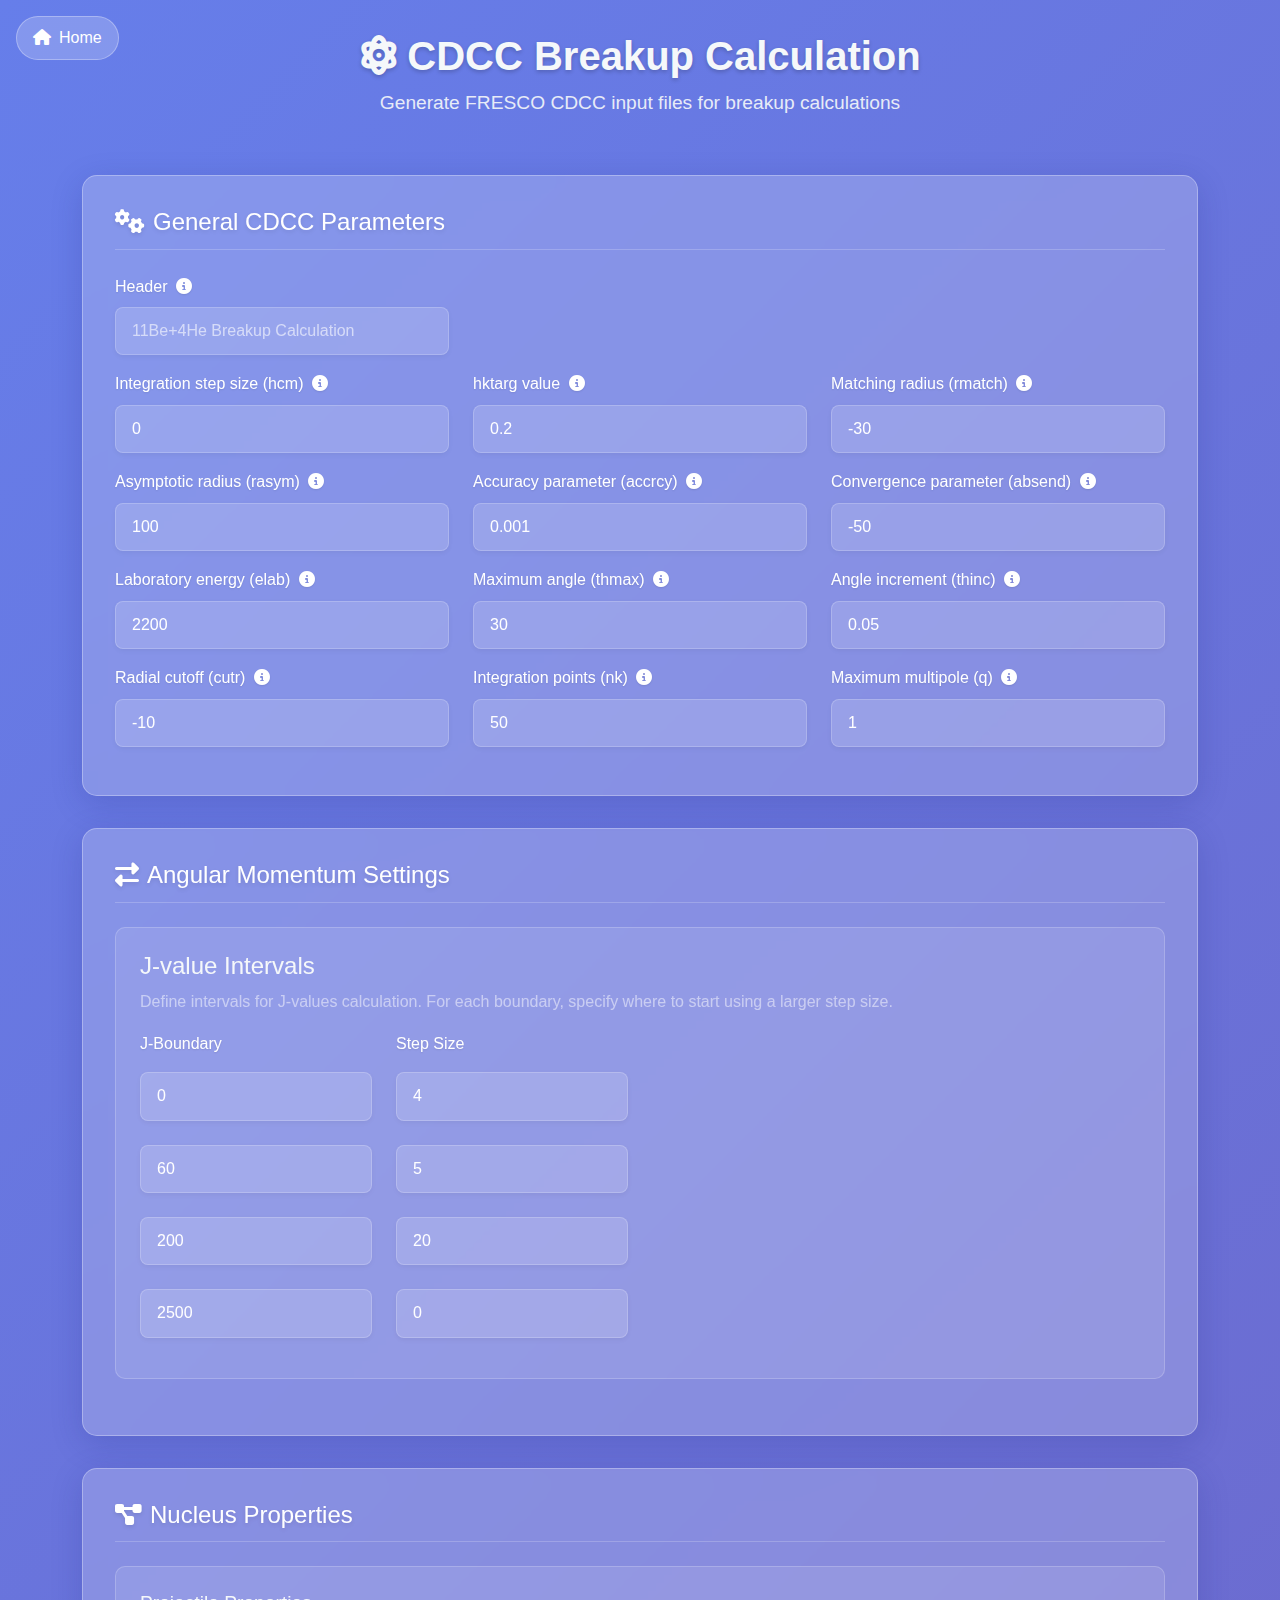
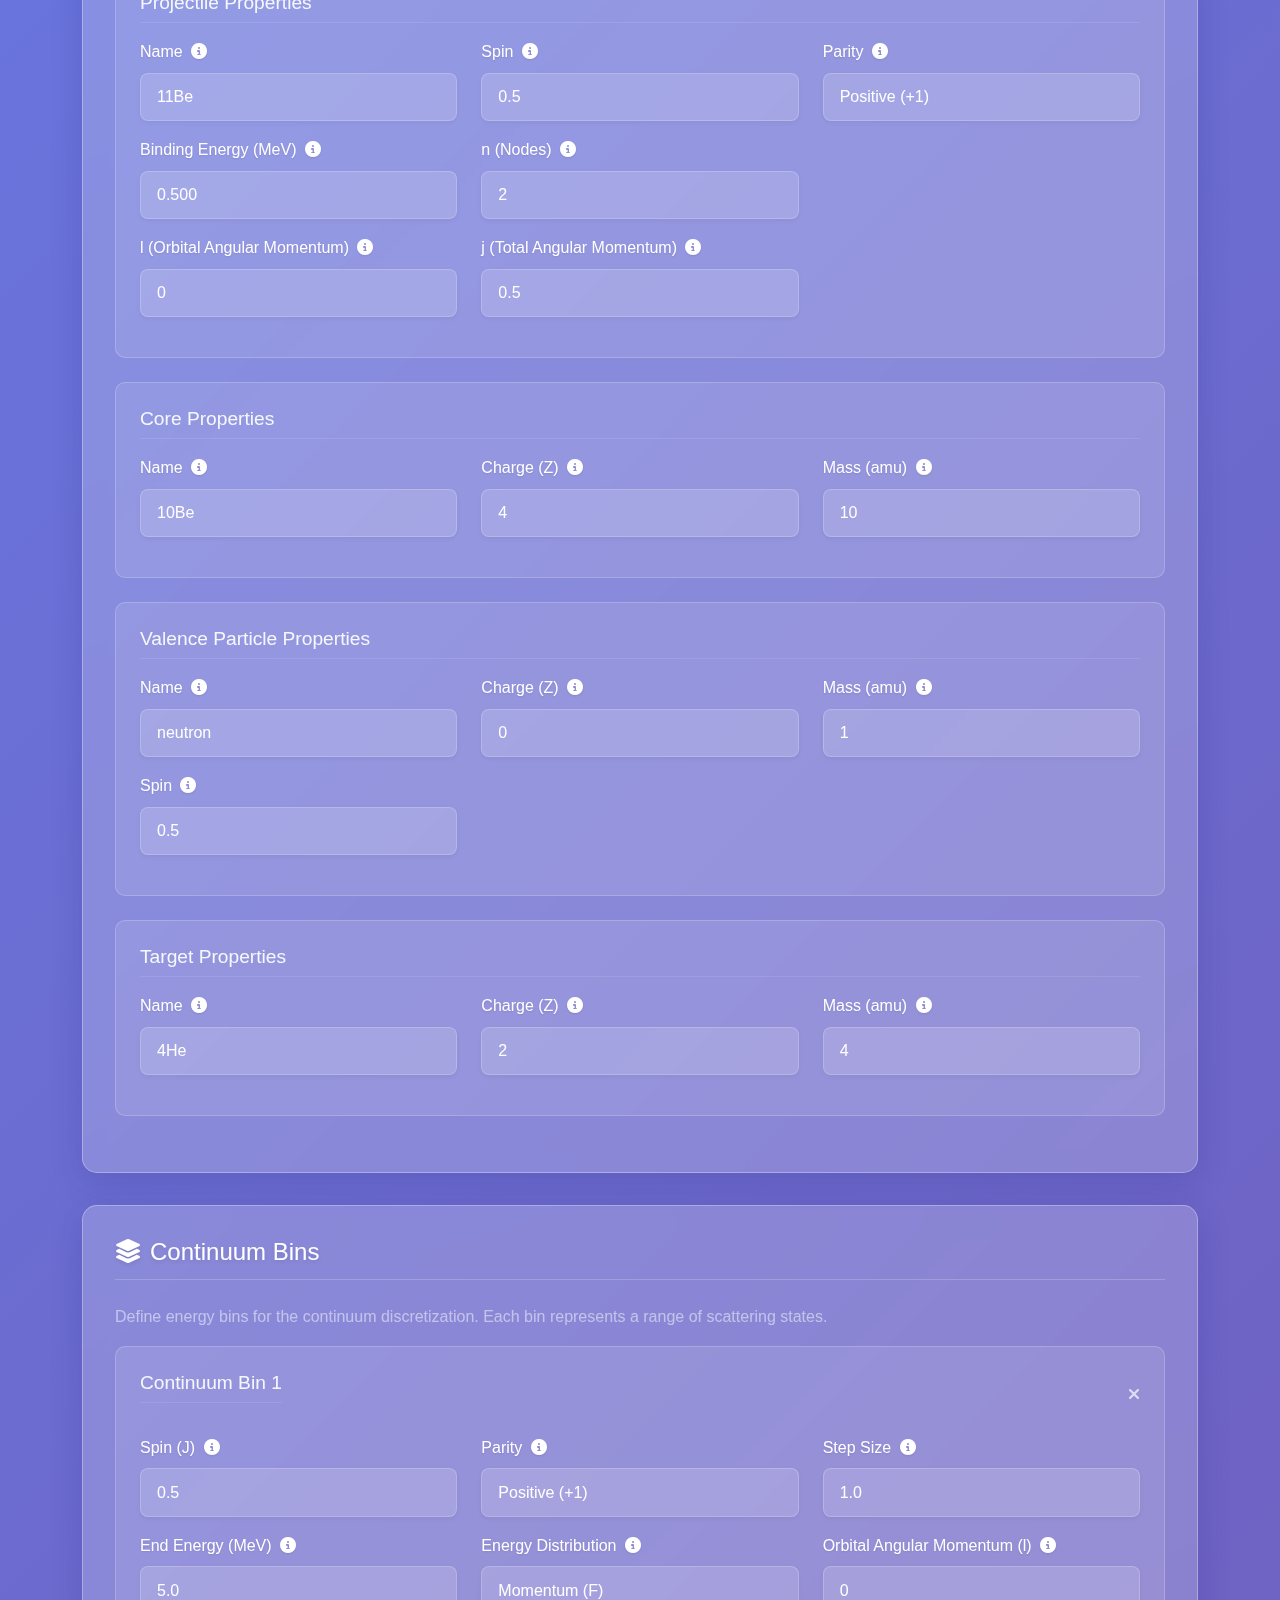
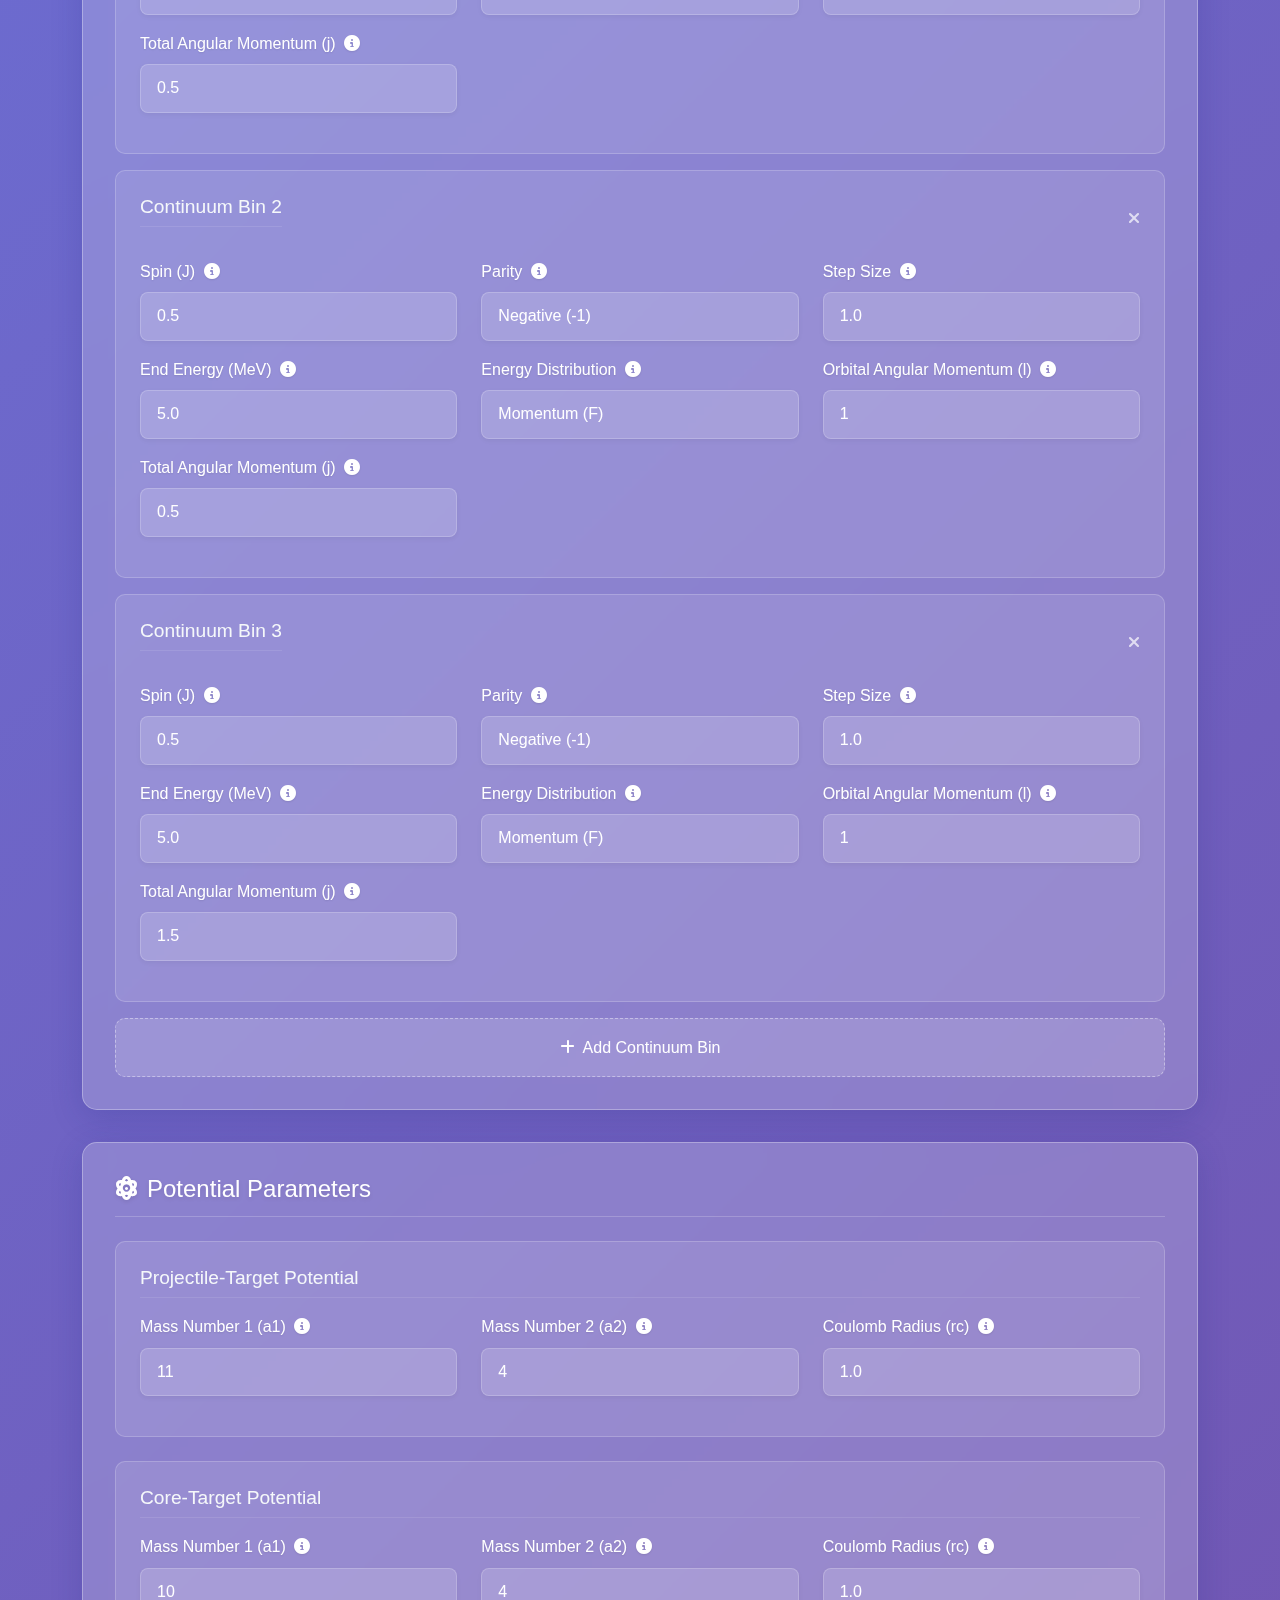
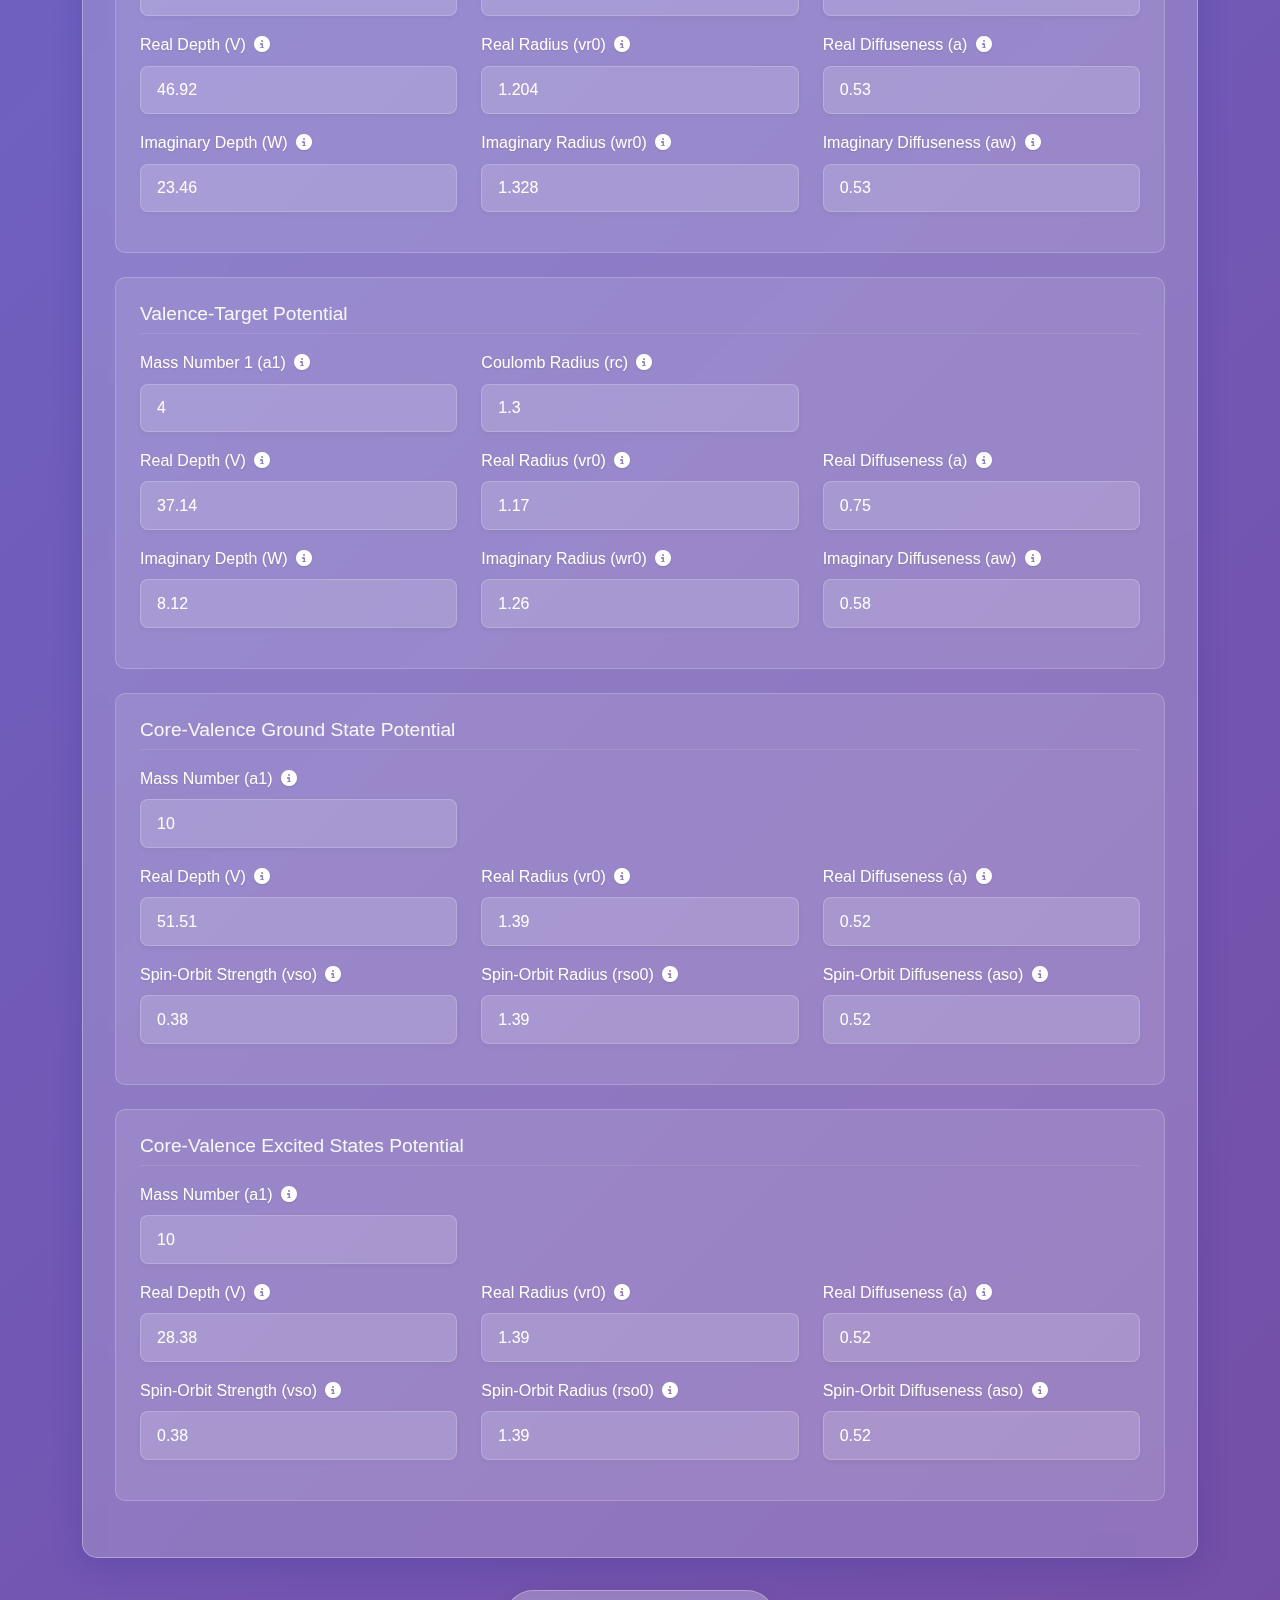
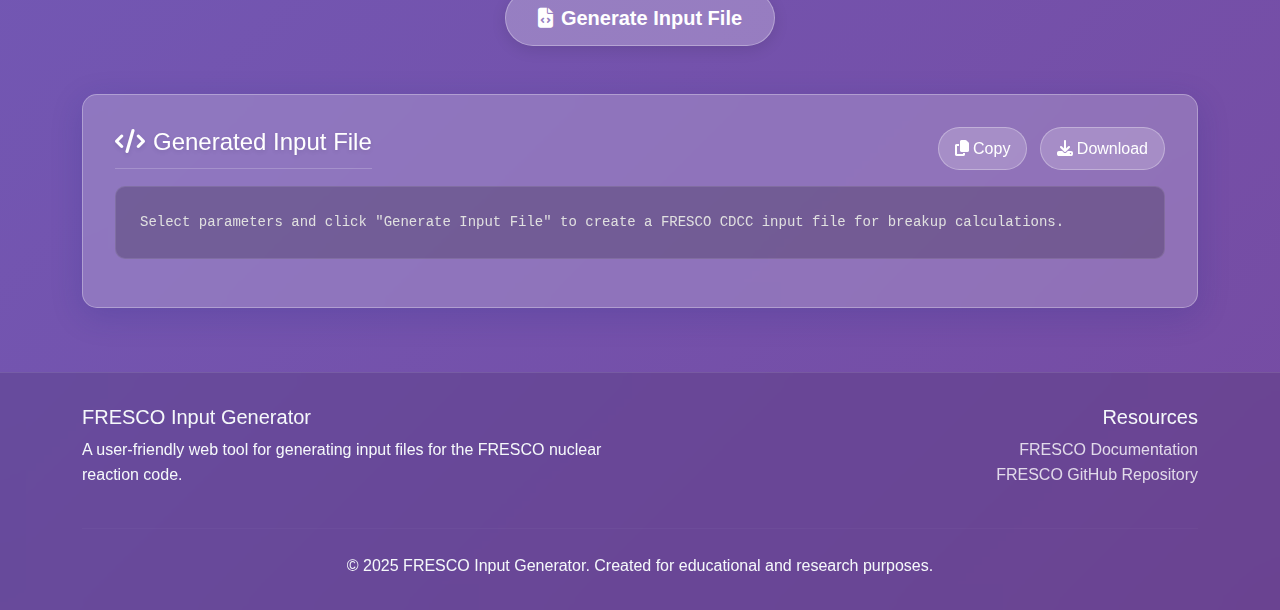
==== breakup.html @ 3ceb6852 "add breakup" ====
<!DOCTYPE html>
<html lang="en">
<head>
    <meta charset="UTF-8">
    <meta name="viewport" content="width=device-width, initial-scale=1.0">
    <title>FRESCO CDCC Breakup Generator</title>
    <link href="https://cdnjs.cloudflare.com/ajax/libs/bootstrap/5.3.0/css/bootstrap.min.css" rel="stylesheet">
    <link rel="stylesheet" href="https://cdnjs.cloudflare.com/ajax/libs/font-awesome/6.4.0/css/all.min.css">
    <style>
        :root {
            --primary-color: #3a5a7d;
            --secondary-color: #5d89b3;
            --accent-color: #f4a261;
            --light-color: #f5f8fa;
            --dark-color: #2c3e50;
        }

        * {
            margin: 0;
            padding: 0;
            box-sizing: border-box;
        }

        body {
            font-family: 'Segoe UI', Tahoma, Geneva, Verdana, sans-serif;
            min-height: 100vh;
            background: linear-gradient(135deg, #667eea 0%, #764ba2 100%);
            color: var(--light-color);
            line-height: 1.6;
            overflow-x: hidden;
        }

        .header {
            padding: 2rem 0;
            text-align: center;
            position: relative;
        }

        .header h1 {
            font-weight: 700;
            margin-bottom: 0.5rem;
            font-size: 2.5rem;
            text-shadow: 0 2px 4px rgba(0, 0, 0, 0.2);
        }

        .header p {
            opacity: 0.9;
            font-size: 1.2rem;
            max-width: 800px;
            margin: 0 auto;
        }

        /* Glassmorphism card style */
        .glass-card {
            background: rgba(255, 255, 255, 0.2);
            backdrop-filter: blur(10px);
            -webkit-backdrop-filter: blur(10px);
            border-radius: 15px;
            border: 1px solid rgba(255, 255, 255, 0.3);
            box-shadow: 0 8px 32px 0 rgba(31, 38, 135, 0.2);
            padding: 2rem;
            transition: all 0.3s ease;
            margin-bottom: 2rem;
        }

        .glass-card h3 {
            font-size: 1.5rem;
            margin-bottom: 1.5rem;
            color: white;
            text-shadow: 0 2px 4px rgba(0, 0, 0, 0.1);
            border-bottom: 1px solid rgba(255, 255, 255, 0.2);
            padding-bottom: 0.75rem;
        }

        .form-label {
            font-weight: 500;
            color: white;
            text-shadow: 0 1px 2px rgba(0, 0, 0, 0.1);
        }

        .form-control, .form-select {
            background: rgba(255, 255, 255, 0.15);
            border: 1px solid rgba(255, 255, 255, 0.2);
            border-radius: 8px;
            color: white;
            padding: 0.7rem 1rem;
            box-shadow: 0 2px 5px rgba(0, 0, 0, 0.05);
            transition: all 0.3s ease;
        }

        .form-control:focus, .form-select:focus {
            background: rgba(255, 255, 255, 0.25);
            border-color: rgba(255, 255, 255, 0.5);
            box-shadow: 0 4px 12px rgba(0, 0, 0, 0.1);
        }

        .form-control::placeholder {
            color: rgba(255, 255, 255, 0.6);
        }

        .form-text {
            color: rgba(255, 255, 255, 0.7);
        }

        .btn-primary {
            background: rgba(255, 255, 255, 0.25);
            border: 1px solid rgba(255, 255, 255, 0.3);
            border-radius: 50px;
            font-weight: 600;
            padding: 0.75rem 2rem;
            box-shadow: 0 4px 15px rgba(0, 0, 0, 0.1);
            transition: all 0.3s ease;
        }

        .btn-primary:hover {
            background: rgba(255, 255, 255, 0.35);
            transform: translateY(-3px);
            box-shadow: 0 6px 20px rgba(0, 0, 0, 0.15);
        }

        .output-area {
            background: rgba(0, 0, 0, 0.2);
            border-radius: 10px;
            padding: 1.5rem;
            font-family: 'Courier New', Courier, monospace;
            max-height: 400px;
            overflow-y: auto;
            white-space: pre-wrap;
            color: #e0e0e0;
            border: 1px solid rgba(255, 255, 255, 0.1);
        }

        .tooltip-inner {
            background: rgba(0, 0, 0, 0.8);
            border-radius: 8px;
            padding: 8px 12px;
            max-width: 300px;
        }

        /* Custom tooltip */
        .custom-tooltip {
            position: relative;
            display: inline-block;
        }

        .custom-tooltip .tooltip-text {
            visibility: hidden;
            width: 250px;
            background-color: rgba(0, 0, 0, 0.8);
            color: #fff;
            text-align: left;
            border-radius: 6px;
            padding: 8px;
            position: absolute;
            z-index: 1;
            bottom: 125%;
            left: 50%;
            transform: translateX(-50%);
            opacity: 0;
            transition: opacity 0.3s;
            font-size: 0.85rem;
            box-shadow: 0 2px 5px rgba(0,0,0,0.2);
            line-height: 1.4;
        }

        .custom-tooltip:hover .tooltip-text {
            visibility: visible;
            opacity: 1;
        }

        .custom-tooltip .tooltip-text::after {
            content: "";
            position: absolute;
            top: 100%;
            left: 50%;
            margin-left: -5px;
            border-width: 5px;
            border-style: solid;
            border-color: rgba(0, 0, 0, 0.8) transparent transparent transparent;
        }

        .footer {
            background: rgba(0, 0, 0, 0.1);
            backdrop-filter: blur(10px);
            -webkit-backdrop-filter: blur(10px);
            border-top: 1px solid rgba(255, 255, 255, 0.1);
            padding: 2rem 0;
            margin-top: 4rem;
        }

        .footer a {
            color: white;
            opacity: 0.8;
            text-decoration: none;
            transition: opacity 0.3s;
        }

        .footer a:hover {
            opacity: 1;
        }

        /* Action buttons */
        .action-btn {
            background: rgba(255, 255, 255, 0.2);
            border: 1px solid rgba(255, 255, 255, 0.3);
            color: white;
            border-radius: 50px;
            padding: 0.5rem 1rem;
            transition: all 0.3s ease;
        }

        .action-btn:hover {
            background: rgba(255, 255, 255, 0.3);
            color: white;
        }

        .home-link {
            position: absolute;
            top: 1rem;
            left: 1rem;
            background: rgba(255, 255, 255, 0.2);
            border: 1px solid rgba(255, 255, 255, 0.3);
            color: white;
            border-radius: 50px;
            padding: 0.5rem 1rem;
            text-decoration: none;
            transition: all 0.3s ease;
        }
        
        .home-link:hover {
            background: rgba(255, 255, 255, 0.3);
            color: white;
        }

        .potential-card {
            background: rgba(255, 255, 255, 0.1);
            border-radius: 10px;
            padding: 1.5rem;
            margin-bottom: 1.5rem;
            border: 1px solid rgba(255, 255, 255, 0.2);
        }

        .potential-card h4 {
            margin-bottom: 1rem;
            font-size: 1.2rem;
            border-bottom: 1px solid rgba(255, 255, 255, 0.1);
            padding-bottom: 0.5rem;
        }

        .bin-card {
            background: rgba(255, 255, 255, 0.1);
            border-radius: 10px;
            padding: 1.5rem;
            margin-bottom: 1rem;
            border: 1px solid rgba(255, 255, 255, 0.2);
        }

        .bin-card h4 {
            margin-bottom: 1rem;
            font-size: 1.2rem;
            border-bottom: 1px solid rgba(255, 255, 255, 0.1);
            padding-bottom: 0.5rem;
        }

        .remove-bin {
            color: rgba(255, 255, 255, 0.7);
            cursor: pointer;
            transition: all 0.3s ease;
        }

        .remove-bin:hover {
            color: white;
        }

        .add-bin-btn {
            background: rgba(255, 255, 255, 0.15);
            border: 1px dashed rgba(255, 255, 255, 0.4);
            color: white;
            border-radius: 10px;
            padding: 1rem;
            text-align: center;
            margin-top: 1rem;
            cursor: pointer;
            transition: all 0.3s ease;
        }

        .add-bin-btn:hover {
            background: rgba(255, 255, 255, 0.25);
        }

        .jump-card {
            background: rgba(255, 255, 255, 0.1);
            border-radius: 10px;
            padding: 1.5rem;
            margin-bottom: 1.5rem;
            border: 1px solid rgba(255, 255, 255, 0.2);
        }

        @media (max-width: 768px) {
            .header h1 {
                font-size: 2rem;
            }
            
            .header p {
                font-size: 1rem;
            }
            
            .glass-card {
                padding: 1.5rem;
            }

            .custom-tooltip .tooltip-text {
                width: 200px;
            }
        }
    </style>
</head>
<body>
    <a href="index.html" class="home-link">
        <i class="fas fa-home me-2"></i>Home
    </a>

    <!-- Header Section -->
    <header class="header">
        <div class="container">
            <h1><i class="fas fa-atom me-2"></i>CDCC Breakup Calculation</h1>
            <p>Generate FRESCO CDCC input files for breakup calculations</p>
        </div>
    </header>

    <!-- Main Content -->
    <div class="container my-4">
        <form id="cdcc-form">
            <!-- General Parameters -->
            <div class="glass-card">
                <h3><i class="fas fa-cogs me-2"></i>General CDCC Parameters</h3>
                <div class="row">
                    <div class="col-md-4 mb-3">
                        <label for="header" class="form-label">
                            Header
                            <span class="custom-tooltip">
                                <i class="fas fa-info-circle ms-1"></i>
                                <span class="tooltip-text">Description of the calculation that will appear at the top of the input file.</span>
                            </span>
                        </label>
                        <input type="text" class="form-control" id="header" placeholder="11Be+4He Breakup Calculation">
                    </div>
                </div>
                <div class="row">
                    <div class="col-md-4 mb-3">
                        <label for="hcm" class="form-label">
                            Integration step size (hcm)
                            <span class="custom-tooltip">
                                <i class="fas fa-info-circle ms-1"></i>
                                <span class="tooltip-text">Step size for integration in center-of-mass frame. Set to 0 for automatic calculation based on hktarg value.</span>
                            </span>
                        </label>
                        <input type="number" class="form-control" id="hcm" value="0" step="0.01">
                    </div>
                    <div class="col-md-4 mb-3">
                        <label for="hktarg" class="form-label">
                            hktarg value
                            <span class="custom-tooltip">
                                <i class="fas fa-info-circle ms-1"></i>
                                <span class="tooltip-text">Target value for h×k, where h is the step size and k is the wave number. Used when hcm=0. Typical value: 0.2</span>
                            </span>
                        </label>
                        <input type="number" class="form-control" id="hktarg" value="0.2" step="0.01">
                    </div>
                    <div class="col-md-4 mb-3">
                        <label for="rmatch" class="form-label">
                            Matching radius (rmatch)
                            <span class="custom-tooltip">
                                <i class="fas fa-info-circle ms-1"></i>
                                <span class="tooltip-text">The radius at which the internal and asymptotic solutions are matched. Negative value for Coulomb solutions.</span>
                            </span>
                        </label>
                        <input type="number" class="form-control" id="rmatch" value="-30">
                    </div>
                </div>
                <div class="row">
                    <div class="col-md-4 mb-3">
                        <label for="rasym" class="form-label">
                            Asymptotic radius (rasym)
                            <span class="custom-tooltip">
                                <i class="fas fa-info-circle ms-1"></i>
                                <span class="tooltip-text">Outer radius for Coulomb solution (needed when rmatch is negative).</span>
                            </span>
                        </label>
                        <input type="number" class="form-control" id="rasym" value="100">
                    </div>
                    <div class="col-md-4 mb-3">
                        <label for="accrcy" class="form-label">
                            Accuracy parameter (accrcy)
                            <span class="custom-tooltip">
                                <i class="fas fa-info-circle ms-1"></i>
                                <span class="tooltip-text">Accuracy control for piecewise method. Smaller values give greater accuracy. Typical: 0.001-0.01</span>
                            </span>
                        </label>
                        <input type="number" class="form-control" id="accrcy" value="0.001" step="0.001">
                    </div>
                    <div class="col-md-4 mb-3">
                        <label for="absend" class="form-label">
                            Convergence parameter (absend)
                            <span class="custom-tooltip">
                                <i class="fas fa-info-circle ms-1"></i>
                                <span class="tooltip-text">Convergence criterion. Use negative value for full J interval. Typical: -50</span>
                            </span>
                        </label>
                        <input type="number" class="form-control" id="absend" value="-50" step="1">
                    </div>
                </div>
                <div class="row">
                    <div class="col-md-4 mb-3">
                        <label for="elab" class="form-label">
                            Laboratory energy (elab)
                            <span class="custom-tooltip">
                                <i class="fas fa-info-circle ms-1"></i>
                                <span class="tooltip-text">Laboratory energy of the projectile in MeV.</span>
                            </span>
                        </label>
                        <input type="number" class="form-control" id="elab" value="2200" step="0.1">
                    </div>
                    <div class="col-md-4 mb-3">
                        <label for="thmax" class="form-label">
                            Maximum angle (thmax)
                            <span class="custom-tooltip">
                                <i class="fas fa-info-circle ms-1"></i>
                                <span class="tooltip-text">Maximum scattering angle in degrees.</span>
                            </span>
                        </label>
                        <input type="number" class="form-control" id="thmax" value="30">
                    </div>
                    <div class="col-md-4 mb-3">
                        <label for="thinc" class="form-label">
                            Angle increment (thinc)
                            <span class="custom-tooltip">
                                <i class="fas fa-info-circle ms-1"></i>
                                <span class="tooltip-text">Increment between calculated scattering angles in degrees.</span>
                            </span>
                        </label>
                        <input type="number" class="form-control" id="thinc" value="0.05" step="0.01">
                    </div>
                </div>
                <div class="row">
                    <div class="col-md-4 mb-3">
                        <label for="cutr" class="form-label">
                            Radial cutoff (cutr)
                            <span class="custom-tooltip">
                                <i class="fas fa-info-circle ms-1"></i>
                                <span class="tooltip-text">Lower radial cutoff for integrations. Negative value for Coulomb turning point.</span>
                            </span>
                        </label>
                        <input type="number" class="form-control" id="cutr" value="-10">
                    </div>
                    <div class="col-md-4 mb-3">
                        <label for="nk" class="form-label">
                            Integration points (nk)
                            <span class="custom-tooltip">
                                <i class="fas fa-info-circle ms-1"></i>
                                <span class="tooltip-text">Number of integration points for continuum bins. Typical: 30-50</span>
                            </span>
                        </label>
                        <input type="number" class="form-control" id="nk" value="50" min="1">
                    </div>
                    <div class="col-md-4 mb-3">
                        <label for="q" class="form-label">
                            Maximum multipole (q)
                            <span class="custom-tooltip">
                                <i class="fas fa-info-circle ms-1"></i>
                                <span class="tooltip-text">Maximum multipole order for coupling. Typically 1-3 for breakup calculations.</span>
                            </span>
                        </label>
                        <input type="number" class="form-control" id="q" value="1" min="0">
                    </div>
                </div>
            </div>

            <!-- Jump Settings -->
            <div class="glass-card">
                <h3><i class="fas fa-exchange-alt me-2"></i>Angular Momentum Settings</h3>
                
                <div class="jump-card">
                    <h4>J-value Intervals</h4>
                    <p class="text-white-50 mb-3">Define intervals for J-values calculation. For each boundary, specify where to start using a larger step size.</p>
                    
                    <div class="row mb-2">
                        <div class="col-md-3">
                            <label class="form-label">J-Boundary</label>
                        </div>
                        <div class="col-md-3">
                            <label class="form-label">Step Size</label>
                        </div>
                    </div>
                    
                    <div class="row mb-2">
                        <div class="col-md-3 mb-3">
                            <input type="number" class="form-control jbord" value="0" min="0">
                        </div>
                        <div class="col-md-3 mb-3">
                            <input type="number" class="form-control jump" value="4" min="1">
                        </div>
                    </div>
                    
                    <div class="row mb-2">
                        <div class="col-md-3 mb-3">
                            <input type="number" class="form-control jbord" value="60" min="0">
                        </div>
                        <div class="col-md-3 mb-3">
                            <input type="number" class="form-control jump" value="5" min="1">
                        </div>
                    </div>
                    
                    <div class="row mb-2">
                        <div class="col-md-3 mb-3">
                            <input type="number" class="form-control jbord" value="200" min="0">
                        </div>
                        <div class="col-md-3 mb-3">
                            <input type="number" class="form-control jump" value="20" min="1">
                        </div>
                    </div>
                    
                    <div class="row">
                        <div class="col-md-3 mb-3">
                            <input type="number" class="form-control jbord" value="2500" min="0">
                        </div>
                        <div class="col-md-3 mb-3">
                            <input type="number" class="form-control jump" value="0" min="0" placeholder="n/a">
                        </div>
                    </div>
                </div>
            </div>

            <!-- Nucleus Properties -->
            <div class="glass-card">
                <h3><i class="fas fa-project-diagram me-2"></i>Nucleus Properties</h3>
                
                <!-- Projectile Properties -->
                <div class="potential-card">
                    <h4>Projectile Properties</h4>
                    <div class="row">
                        <div class="col-md-4 mb-3">
                            <label for="proj-name" class="form-label">
                                Name
                                <span class="custom-tooltip">
                                    <i class="fas fa-info-circle ms-1"></i>
                                    <span class="tooltip-text">Symbol of the projectile nucleus (e.g., 11Be, 8B, etc.).</span>
                                </span>
                            </label>
                            <input type="text" class="form-control" id="proj-name" value="11Be">
                        </div>
                        <div class="col-md-4 mb-3">
                            <label for="proj-spin" class="form-label">
                                Spin
                                <span class="custom-tooltip">
                                    <i class="fas fa-info-circle ms-1"></i>
                                    <span class="tooltip-text">Ground state spin of the projectile nucleus (in units of ħ).</span>
                                </span>
                            </label>
                            <input type="number" class="form-control" id="proj-spin" value="0.5" step="0.5">
                        </div>
                        <div class="col-md-4 mb-3">
                            <label for="proj-parity" class="form-label">
                                Parity
                                <span class="custom-tooltip">
                                    <i class="fas fa-info-circle ms-1"></i>
                                    <span class="tooltip-text">Ground state parity of the projectile (+1 for positive, -1 for negative).</span>
                                </span>
                            </label>
                            <select class="form-select" id="proj-parity">
                                <option value="1">Positive (+1)</option>
                                <option value="-1">Negative (-1)</option>
                            </select>
                        </div>
                    </div>
                    <div class="row">
                        <div class="col-md-4 mb-3">
                            <label for="proj-be" class="form-label">
                                Binding Energy (MeV)
                                <span class="custom-tooltip">
                                    <i class="fas fa-info-circle ms-1"></i>
                                    <span class="tooltip-text">Binding energy of the valence particle to the core (MeV).</span>
                                </span>
                            </label>
                            <input type="number" class="form-control" id="proj-be" value="0.500" step="0.001">
                        </div>
                        <div class="col-md-4 mb-3">
                            <label for="proj-n" class="form-label">
                                n (Nodes)
                                <span class="custom-tooltip">
                                    <i class="fas fa-info-circle ms-1"></i>
                                    <span class="tooltip-text">Number of nodes in the bound state wavefunction.</span>
                                </span>
                            </label>
                            <input type="number" class="form-control" id="proj-n" value="2" min="0">
                        </div>
                    </div>
                    <div class="row">
                        <div class="col-md-4 mb-3">
                            <label for="proj-l" class="form-label">
                                l (Orbital Angular Momentum)
                                <span class="custom-tooltip">
                                    <i class="fas fa-info-circle ms-1"></i>
                                    <span class="tooltip-text">Orbital angular momentum of the bound state.</span>
                                </span>
                            </label>
                            <input type="number" class="form-control" id="proj-l" value="0" min="0">
                        </div>
                        <div class="col-md-4 mb-3">
                            <label for="proj-j" class="form-label">
                                j (Total Angular Momentum)
                                <span class="custom-tooltip">
                                    <i class="fas fa-info-circle ms-1"></i>
                                    <span class="tooltip-text">Total angular momentum of the bound state.</span>
                                </span>
                            </label>
                            <input type="number" class="form-control" id="proj-j" value="0.5" step="0.5">
                        </div>
                    </div>
                </div>
                
                <!-- Core Properties -->
                <div class="potential-card">
                    <h4>Core Properties</h4>
                    <div class="row">
                        <div class="col-md-4 mb-3">
                            <label for="core-name" class="form-label">
                                Name
                                <span class="custom-tooltip">
                                    <i class="fas fa-info-circle ms-1"></i>
                                    <span class="tooltip-text">Symbol of the core nucleus (e.g., 10Be, 7Be, etc.).</span>
                                </span>
                            </label>
                            <input type="text" class="form-control" id="core-name" value="10Be">
                        </div>
                        <div class="col-md-4 mb-3">
                            <label for="core-charge" class="form-label">
                                Charge (Z)
                                <span class="custom-tooltip">
                                    <i class="fas fa-info-circle ms-1"></i>
                                    <span class="tooltip-text">Atomic number of the core nucleus.</span>
                                </span>
                            </label>
                            <input type="number" class="form-control" id="core-charge" value="4" min="0">
                        </div>
                        <div class="col-md-4 mb-3">
                            <label for="core-mass" class="form-label">
                                Mass (amu)
                                <span class="custom-tooltip">
                                    <i class="fas fa-info-circle ms-1"></i>
                                    <span class="tooltip-text">Mass of the core nucleus in atomic mass units.</span>
                                </span>
                            </label>
                            <input type="number" class="form-control" id="core-mass" value="10" step="0.001">
                        </div>
                    </div>
                </div>
                
                <!-- Valence Particle Properties -->
                <div class="potential-card">
                    <h4>Valence Particle Properties</h4>
                    <div class="row">
                        <div class="col-md-4 mb-3">
                            <label for="valence-name" class="form-label">
                                Name
                                <span class="custom-tooltip">
                                    <i class="fas fa-info-circle ms-1"></i>
                                    <span class="tooltip-text">Name of the valence particle (e.g., neutron, proton).</span>
                                </span>
                            </label>
                            <input type="text" class="form-control" id="valence-name" value="neutron">
                        </div>
                        <div class="col-md-4 mb-3">
                            <label for="valence-charge" class="form-label">
                                Charge (Z)
                                <span class="custom-tooltip">
                                    <i class="fas fa-info-circle ms-1"></i>
                                    <span class="tooltip-text">Charge of the valence particle (0 for neutron, 1 for proton).</span>
                                </span>
                            </label>
                            <input type="number" class="form-control" id="valence-charge" value="0" min="0">
                        </div>
                        <div class="col-md-4 mb-3">
                            <label for="valence-mass" class="form-label">
                                Mass (amu)
                                <span class="custom-tooltip">
                                    <i class="fas fa-info-circle ms-1"></i>
                                    <span class="tooltip-text">Mass of the valence particle in atomic mass units.</span>
                                </span>
                            </label>
                            <input type="number" class="form-control" id="valence-mass" value="1" step="0.001">
                        </div>
                    </div>
                    <div class="row">
                        <div class="col-md-4 mb-3">
                            <label for="valence-spin" class="form-label">
                                Spin
                                <span class="custom-tooltip">
                                    <i class="fas fa-info-circle ms-1"></i>
                                    <span class="tooltip-text">Intrinsic spin of the valence particle (0.5 for nucleons).</span>
                                </span>
                            </label>
                            <input type="number" class="form-control" id="valence-spin" value="0.5" step="0.5">
                        </div>
                    </div>
                </div>
                
                <!-- Target Properties -->
                <div class="potential-card">
                    <h4>Target Properties</h4>
                    <div class="row">
                        <div class="col-md-4 mb-3">
                            <label for="target-name" class="form-label">
                                Name
                                <span class="custom-tooltip">
                                    <i class="fas fa-info-circle ms-1"></i>
                                    <span class="tooltip-text">Symbol of the target nucleus (e.g., 4He, 208Pb, etc.).</span>
                                </span>
                            </label>
                            <input type="text" class="form-control" id="target-name" value="4He">
                        </div>
                        <div class="col-md-4 mb-3">
                            <label for="target-charge" class="form-label">
                                Charge (Z)
                                <span class="custom-tooltip">
                                    <i class="fas fa-info-circle ms-1"></i>
                                    <span class="tooltip-text">Atomic number of the target nucleus.</span>
                                </span>
                            </label>
                            <input type="number" class="form-control" id="target-charge" value="2" min="0">
                        </div>
                        <div class="col-md-4 mb-3">
                            <label for="target-mass" class="form-label">
                                Mass (amu)
                                <span class="custom-tooltip">
                                    <i class="fas fa-info-circle ms-1"></i>
                                    <span class="tooltip-text">Mass of the target nucleus in atomic mass units.</span>
                                </span>
                            </label>
                            <input type="number" class="form-control" id="target-mass" value="4" step="0.001">
                        </div>
                    </div>
                </div>
            </div>

            <!-- Continuum Bins -->
            <div class="glass-card">
                <h3><i class="fas fa-layer-group me-2"></i>Continuum Bins</h3>
                <p class="text-white-50 mb-3">Define energy bins for the continuum discretization. Each bin represents a range of scattering states.</p>
                
                <div id="bins-container">
                    <!-- Bins will be added here -->
                </div>
                
                <div class="add-bin-btn" id="add-bin-btn">
                    <i class="fas fa-plus me-2"></i>Add Continuum Bin
                </div>
            </div>

            <!-- Potential Parameters -->
            <div class="glass-card">
                <h3><i class="fas fa-atom me-2"></i>Potential Parameters</h3>
                
                <!-- Projectile-Target Potential -->
                <div class="potential-card">
                    <h4>Projectile-Target Potential</h4>
                    <div class="row">
                        <div class="col-md-4 mb-3">
                            <label for="proj-targ-a1" class="form-label">
                                Mass Number 1 (a1)
                                <span class="custom-tooltip">
                                    <i class="fas fa-info-circle ms-1"></i>
                                    <span class="tooltip-text">Mass number of the projectile for Coulomb radius calculation.</span>
                                </span>
                            </label>
                            <input type="number" class="form-control" id="proj-targ-a1" value="11" min="0">
                        </div>
                        <div class="col-md-4 mb-3">
                            <label for="proj-targ-a2" class="form-label">
                                Mass Number 2 (a2)
                                <span class="custom-tooltip">
                                    <i class="fas fa-info-circle ms-1"></i>
                                    <span class="tooltip-text">Mass number of the target for Coulomb radius calculation.</span>
                                </span>
                            </label>
                            <input type="number" class="form-control" id="proj-targ-a2" value="4" min="0">
                        </div>
                        <div class="col-md-4 mb-3">
                            <label for="proj-targ-rc" class="form-label">
                                Coulomb Radius (rc)
                                <span class="custom-tooltip">
                                    <i class="fas fa-info-circle ms-1"></i>
                                    <span class="tooltip-text">Coulomb radius parameter in fm.</span>
                                </span>
                            </label>
                            <input type="number" class="form-control" id="proj-targ-rc" value="1.0" step="0.1">
                        </div>
                    </div>
                </div>
                
                <!-- Core-Target Potential -->
                <div class="potential-card">
                    <h4>Core-Target Potential</h4>
                    <div class="row">
                        <div class="col-md-4 mb-3">
                            <label for="core-targ-a1" class="form-label">
                                Mass Number 1 (a1)
                                <span class="custom-tooltip">
                                    <i class="fas fa-info-circle ms-1"></i>
                                    <span class="tooltip-text">Mass number of the core for potential calculation.</span>
                                </span>
                            </label>
                            <input type="number" class="form-control" id="core-targ-a1" value="10" min="0">
                        </div>
                        <div class="col-md-4 mb-3">
                            <label for="core-targ-a2" class="form-label">
                                Mass Number 2 (a2)
                                <span class="custom-tooltip">
                                    <i class="fas fa-info-circle ms-1"></i>
                                    <span class="tooltip-text">Mass number of the target for potential calculation.</span>
                                </span>
                            </label>
                            <input type="number" class="form-control" id="core-targ-a2" value="4" min="0">
                        </div>
                        <div class="col-md-4 mb-3">
                            <label for="core-targ-rc" class="form-label">
                                Coulomb Radius (rc)
                                <span class="custom-tooltip">
                                    <i class="fas fa-info-circle ms-1"></i>
                                    <span class="tooltip-text">Coulomb radius parameter in fm.</span>
                                </span>
                            </label>
                            <input type="number" class="form-control" id="core-targ-rc" value="1.0" step="0.1">
                        </div>
                    </div>
                    <div class="row">
                        <div class="col-md-4 mb-3">
                            <label for="core-targ-v" class="form-label">
                                Real Depth (V)
                                <span class="custom-tooltip">
                                    <i class="fas fa-info-circle ms-1"></i>
                                    <span class="tooltip-text">Real potential depth in MeV.</span>
                                </span>
                            </label>
                            <input type="number" class="form-control" id="core-targ-v" value="46.92" step="0.01">
                        </div>
                        <div class="col-md-4 mb-3">
                            <label for="core-targ-vr0" class="form-label">
                                Real Radius (vr0)
                                <span class="custom-tooltip">
                                    <i class="fas fa-info-circle ms-1"></i>
                                    <span class="tooltip-text">Real potential radius parameter in fm.</span>
                                </span>
                            </label>
                            <input type="number" class="form-control" id="core-targ-vr0" value="1.204" step="0.001">
                        </div>
                        <div class="col-md-4 mb-3">
                            <label for="core-targ-a" class="form-label">
                                Real Diffuseness (a)
                                <span class="custom-tooltip">
                                    <i class="fas fa-info-circle ms-1"></i>
                                    <span class="tooltip-text">Real potential diffuseness parameter in fm.</span>
                                </span>
                            </label>
                            <input type="number" class="form-control" id="core-targ-a" value="0.53" step="0.01">
                        </div>
                    </div>
                    <div class="row">
                        <div class="col-md-4 mb-3">
                            <label for="core-targ-w" class="form-label">
                                Imaginary Depth (W)
                                <span class="custom-tooltip">
                                    <i class="fas fa-info-circle ms-1"></i>
                                    <span class="tooltip-text">Imaginary potential depth in MeV.</span>
                                </span>
                            </label>
                            <input type="number" class="form-control" id="core-targ-w" value="23.46" step="0.01">
                        </div>
                        <div class="col-md-4 mb-3">
                            <label for="core-targ-wr0" class="form-label">
                                Imaginary Radius (wr0)
                                <span class="custom-tooltip">
                                    <i class="fas fa-info-circle ms-1"></i>
                                    <span class="tooltip-text">Imaginary potential radius parameter in fm.</span>
                                </span>
                            </label>
                            <input type="number" class="form-control" id="core-targ-wr0" value="1.328" step="0.001">
                        </div>
                        <div class="col-md-4 mb-3">
                            <label for="core-targ-aw" class="form-label">
                                Imaginary Diffuseness (aw)
                                <span class="custom-tooltip">
                                    <i class="fas fa-info-circle ms-1"></i>
                                    <span class="tooltip-text">Imaginary potential diffuseness parameter in fm.</span>
                                </span>
                            </label>
                            <input type="number" class="form-control" id="core-targ-aw" value="0.53" step="0.01">
                        </div>
                    </div>
                </div>
                
                <!-- Valence-Target Potential -->
                <div class="potential-card">
                    <h4>Valence-Target Potential</h4>
                    <div class="row">
                        <div class="col-md-4 mb-3">
                            <label for="val-targ-a1" class="form-label">
                                Mass Number 1 (a1)
                                <span class="custom-tooltip">
                                    <i class="fas fa-info-circle ms-1"></i>
                                    <span class="tooltip-text">Mass number of the target for potential calculation.</span>
                                </span>
                            </label>
                            <input type="number" class="form-control" id="val-targ-a1" value="4" min="0">
                        </div>
                        <div class="col-md-4 mb-3">
                            <label for="val-targ-rc" class="form-label">
                                Coulomb Radius (rc)
                                <span class="custom-tooltip">
                                    <i class="fas fa-info-circle ms-1"></i>
                                    <span class="tooltip-text">Coulomb radius parameter in fm.</span>
                                </span>
                            </label>
                            <input type="number" class="form-control" id="val-targ-rc" value="1.3" step="0.1">
                        </div>
                    </div>
                    <div class="row">
                        <div class="col-md-4 mb-3">
                            <label for="val-targ-v" class="form-label">
                                Real Depth (V)
                                <span class="custom-tooltip">
                                    <i class="fas fa-info-circle ms-1"></i>
                                    <span class="tooltip-text">Real potential depth in MeV.</span>
                                </span>
                            </label>
                            <input type="number" class="form-control" id="val-targ-v" value="37.14" step="0.01">
                        </div>
                        <div class="col-md-4 mb-3">
                            <label for="val-targ-vr0" class="form-label">
                                Real Radius (vr0)
                                <span class="custom-tooltip">
                                    <i class="fas fa-info-circle ms-1"></i>
                                    <span class="tooltip-text">Real potential radius parameter in fm.</span>
                                </span>
                            </label>
                            <input type="number" class="form-control" id="val-targ-vr0" value="1.17" step="0.001">
                        </div>
                        <div class="col-md-4 mb-3">
                            <label for="val-targ-a" class="form-label">
                                Real Diffuseness (a)
                                <span class="custom-tooltip">
                                    <i class="fas fa-info-circle ms-1"></i>
                                    <span class="tooltip-text">Real potential diffuseness parameter in fm.</span>
                                </span>
                            </label>
                            <input type="number" class="form-control" id="val-targ-a" value="0.75" step="0.01">
                        </div>
                    </div>
                    <div class="row">
                        <div class="col-md-4 mb-3">
                            <label for="val-targ-w" class="form-label">
                                Imaginary Depth (W)
                                <span class="custom-tooltip">
                                    <i class="fas fa-info-circle ms-1"></i>
                                    <span class="tooltip-text">Imaginary potential depth in MeV.</span>
                                </span>
                            </label>
                            <input type="number" class="form-control" id="val-targ-w" value="8.12" step="0.01">
                        </div>
                        <div class="col-md-4 mb-3">
                            <label for="val-targ-wr0" class="form-label">
                                Imaginary Radius (wr0)
                                <span class="custom-tooltip">
                                    <i class="fas fa-info-circle ms-1"></i>
                                    <span class="tooltip-text">Imaginary potential radius parameter in fm.</span>
                                </span>
                            </label>
                            <input type="number" class="form-control" id="val-targ-wr0" value="1.26" step="0.001">
                        </div>
                        <div class="col-md-4 mb-3">
                            <label for="val-targ-aw" class="form-label">
                                Imaginary Diffuseness (aw)
                                <span class="custom-tooltip">
                                    <i class="fas fa-info-circle ms-1"></i>
                                    <span class="tooltip-text">Imaginary potential diffuseness parameter in fm.</span>
                                </span>
                            </label>
                            <input type="number" class="form-control" id="val-targ-aw" value="0.58" step="0.01">
                        </div>
                    </div>
                </div>
                
                <!-- Core-Valence Ground State Potential -->
                <div class="potential-card">
                    <h4>Core-Valence Ground State Potential</h4>
                    <div class="row">
                        <div class="col-md-4 mb-3">
                            <label for="gs-a1" class="form-label">
                                Mass Number (a1)
                                <span class="custom-tooltip">
                                    <i class="fas fa-info-circle ms-1"></i>
                                    <span class="tooltip-text">Mass number of the core for potential calculation.</span>
                                </span>
                            </label>
                            <input type="number" class="form-control" id="gs-a1" value="10" min="0">
                        </div>
                    </div>
                    <div class="row">
                        <div class="col-md-4 mb-3">
                            <label for="gs-v" class="form-label">
                                Real Depth (V)
                                <span class="custom-tooltip">
                                    <i class="fas fa-info-circle ms-1"></i>
                                    <span class="tooltip-text">Real potential depth in MeV (for ground state).</span>
                                </span>
                            </label>
                            <input type="number" class="form-control" id="gs-v" value="51.51" step="0.01">
                        </div>
                        <div class="col-md-4 mb-3">
                            <label for="gs-vr0" class="form-label">
                                Real Radius (vr0)
                                <span class="custom-tooltip">
                                    <i class="fas fa-info-circle ms-1"></i>
                                    <span class="tooltip-text">Real potential radius parameter in fm.</span>
                                </span>
                            </label>
                            <input type="number" class="form-control" id="gs-vr0" value="1.39" step="0.001">
                        </div>
                        <div class="col-md-4 mb-3">
                            <label for="gs-a" class="form-label">
                                Real Diffuseness (a)
                                <span class="custom-tooltip">
                                    <i class="fas fa-info-circle ms-1"></i>
                                    <span class="tooltip-text">Real potential diffuseness parameter in fm.</span>
                                </span>
                            </label>
                            <input type="number" class="form-control" id="gs-a" value="0.52" step="0.01">
                        </div>
                    </div>
                    <div class="row">
                        <div class="col-md-4 mb-3">
                            <label for="gs-vso" class="form-label">
                                Spin-Orbit Strength (vso)
                                <span class="custom-tooltip">
                                    <i class="fas fa-info-circle ms-1"></i>
                                    <span class="tooltip-text">Spin-orbit potential strength in MeV.</span>
                                </span>
                            </label>
                            <input type="number" class="form-control" id="gs-vso" value="0.38" step="0.01">
                        </div>
                        <div class="col-md-4 mb-3">
                            <label for="gs-rso0" class="form-label">
                                Spin-Orbit Radius (rso0)
                                <span class="custom-tooltip">
                                    <i class="fas fa-info-circle ms-1"></i>
                                    <span class="tooltip-text">Spin-orbit potential radius parameter in fm.</span>
                                </span>
                            </label>
                            <input type="number" class="form-control" id="gs-rso0" value="1.39" step="0.001">
                        </div>
                        <div class="col-md-4 mb-3">
                            <label for="gs-aso" class="form-label">
                                Spin-Orbit Diffuseness (aso)
                                <span class="custom-tooltip">
                                    <i class="fas fa-info-circle ms-1"></i>
                                    <span class="tooltip-text">Spin-orbit potential diffuseness parameter in fm.</span>
                                </span>
                            </label>
                            <input type="number" class="form-control" id="gs-aso" value="0.52" step="0.01">
                        </div>
                    </div>
                </div>
                
                <!-- Core-Valence Excited States Potential -->
                <div class="potential-card">
                    <h4>Core-Valence Excited States Potential</h4>
                    <div class="row">
                        <div class="col-md-4 mb-3">
                            <label for="ex-a1" class="form-label">
                                Mass Number (a1)
                                <span class="custom-tooltip">
                                    <i class="fas fa-info-circle ms-1"></i>
                                    <span class="tooltip-text">Mass number of the core for potential calculation.</span>
                                </span>
                            </label>
                            <input type="number" class="form-control" id="ex-a1" value="10" min="0">
                        </div>
                    </div>
                    <div class="row">
                        <div class="col-md-4 mb-3">
                            <label for="ex-v" class="form-label">
                                Real Depth (V)
                                <span class="custom-tooltip">
                                    <i class="fas fa-info-circle ms-1"></i>
                                    <span class="tooltip-text">Real potential depth in MeV (for excited states).</span>
                                </span>
                            </label>
                            <input type="number" class="form-control" id="ex-v" value="28.38" step="0.01">
                        </div>
                        <div class="col-md-4 mb-3">
                            <label for="ex-vr0" class="form-label">
                                Real Radius (vr0)
                                <span class="custom-tooltip">
                                    <i class="fas fa-info-circle ms-1"></i>
                                    <span class="tooltip-text">Real potential radius parameter in fm.</span>
                                </span>
                            </label>
                            <input type="number" class="form-control" id="ex-vr0" value="1.39" step="0.001">
                        </div>
                        <div class="col-md-4 mb-3">
                            <label for="ex-a" class="form-label">
                                Real Diffuseness (a)
                                <span class="custom-tooltip">
                                    <i class="fas fa-info-circle ms-1"></i>
                                    <span class="tooltip-text">Real potential diffuseness parameter in fm.</span>
                                </span>
                            </label>
                            <input type="number" class="form-control" id="ex-a" value="0.52" step="0.01">
                        </div>
                    </div>
                    <div class="row">
                        <div class="col-md-4 mb-3">
                            <label for="ex-vso" class="form-label">
                                Spin-Orbit Strength (vso)
                                <span class="custom-tooltip">
                                    <i class="fas fa-info-circle ms-1"></i>
                                    <span class="tooltip-text">Spin-orbit potential strength in MeV.</span>
                                </span>
                            </label>
                            <input type="number" class="form-control" id="ex-vso" value="0.38" step="0.01">
                        </div>
                        <div class="col-md-4 mb-3">
                            <label for="ex-rso0" class="form-label">
                                Spin-Orbit Radius (rso0)
                                <span class="custom-tooltip">
                                    <i class="fas fa-info-circle ms-1"></i>
                                    <span class="tooltip-text">Spin-orbit potential radius parameter in fm.</span>
                                </span>
                            </label>
                            <input type="number" class="form-control" id="ex-rso0" value="1.39" step="0.001">
                        </div>
                        <div class="col-md-4 mb-3">
                            <label for="ex-aso" class="form-label">
                                Spin-Orbit Diffuseness (aso)
                                <span class="custom-tooltip">
                                    <i class="fas fa-info-circle ms-1"></i>
                                    <span class="tooltip-text">Spin-orbit potential diffuseness parameter in fm.</span>
                                </span>
                            </label>
                            <input type="number" class="form-control" id="ex-aso" value="0.52" step="0.01">
                        </div>
                    </div>
                </div>
            </div>

            <!-- Generate Button -->
            <div class="text-center mt-4">
                <button type="button" id="generate-btn" class="btn btn-primary btn-lg">
                    <i class="fas fa-file-code me-2"></i>Generate Input File
                </button>
            </div>
        </form>

        <!-- Output Section -->
        <div class="glass-card mt-5">
            <div class="d-flex justify-content-between align-items-center mb-3">
                <h3 class="mb-0"><i class="fas fa-code me-2"></i>Generated Input File</h3>
                <div>
                    <button id="copy-btn" class="action-btn me-2">
                        <i class="fas fa-copy me-1"></i>Copy
                    </button>
                    <button id="download-btn" class="action-btn">
                        <i class="fas fa-download me-1"></i>Download
                    </button>
                </div>
            </div>
            <pre id="output" class="output-area">Select parameters and click "Generate Input File" to create a FRESCO CDCC input file for breakup calculations.</pre>
        </div>
    </div>

    <!-- Footer Section -->
    <footer class="footer">
        <div class="container">
            <div class="row">
                <div class="col-md-6">
                    <h5>FRESCO Input Generator</h5>
                    <p>A user-friendly web tool for generating input files for the FRESCO nuclear reaction code.</p>
                </div>
                <div class="col-md-6 text-md-end">
                    <h5>Resources</h5>
                    <ul class="list-unstyled">
                        <li><a href="#" target="_blank">FRESCO Documentation</a></li>
                        <li><a href="https://github.com/LLNL/Frescox" target="_blank">FRESCO GitHub Repository</a></li>
                    </ul>
                </div>
            </div>
            <hr class="my-4" style="border-color: rgba(255, 255, 255, 0.1);">
            <div class="text-center">
                <p class="mb-0">© 2025 FRESCO Input Generator. Created for educational and research purposes.</p>
            </div>
        </div>
    </footer>

    <!-- Bin Template -->
    <template id="bin-template">
        <div class="bin-card" data-bin-id="">
            <div class="d-flex justify-content-between align-items-center mb-3">
                <h4>Continuum Bin <span class="bin-number"></span></h4>
                <a href="#" class="remove-bin"><i class="fas fa-times"></i></a>
            </div>
            <div class="row">
                <div class="col-md-4 mb-3">
                    <label class="form-label">
                        Spin (J)
                        <span class="custom-tooltip">
                            <i class="fas fa-info-circle ms-1"></i>
                            <span class="tooltip-text">Spin of the continuum states in this bin.</span>
                        </span>
                    </label>
                    <input type="number" class="form-control bin-spin" value="0.5" step="0.5">
                </div>
                <div class="col-md-4 mb-3">
                    <label class="form-label">
                        Parity
                        <span class="custom-tooltip">
                            <i class="fas fa-info-circle ms-1"></i>
                            <span class="tooltip-text">Parity of the states in this bin (+1 for positive, -1 for negative).</span>
                        </span>
                    </label>
                    <select class="form-select bin-parity">
                        <option value="1" selected>Positive (+1)</option>
                        <option value="-1">Negative (-1)</option>
                    </select>
                </div>
                <div class="col-md-4 mb-3">
                    <label class="form-label">
                        Step Size
                        <span class="custom-tooltip">
                            <i class="fas fa-info-circle ms-1"></i>
                            <span class="tooltip-text">Energy step size for bin discretization (MeV).</span>
                        </span>
                    </label>
                    <input type="number" class="form-control bin-step" value="1.0" step="0.1">
                </div>
            </div>
            <div class="row">
                <div class="col-md-4 mb-3">
                    <label class="form-label">
                        End Energy (MeV)
                        <span class="custom-tooltip">
                            <i class="fas fa-info-circle ms-1"></i>
                            <span class="tooltip-text">Upper energy limit for this bin (MeV).</span>
                        </span>
                    </label>
                    <input type="number" class="form-control bin-end" value="5.0" step="0.1">
                </div>
                <div class="col-md-4 mb-3">
                    <label class="form-label">
                        Energy Distribution
                        <span class="custom-tooltip">
                            <i class="fas fa-info-circle ms-1"></i>
                            <span class="tooltip-text">How energies are distributed in the bin (T: even steps in energy, F: even steps in momentum).</span>
                        </span>
                    </label>
                    <select class="form-select bin-energy">
                        <option value="T">Energy (T)</option>
                        <option value="F" selected>Momentum (F)</option>
                    </select>
                </div>
                <div class="col-md-4 mb-3">
                    <label class="form-label">
                        Orbital Angular Momentum (l)
                        <span class="custom-tooltip">
                            <i class="fas fa-info-circle ms-1"></i>
                            <span class="tooltip-text">Orbital angular momentum of the continuum states.</span>
                        </span>
                    </label>
                    <input type="number" class="form-control bin-l" value="0" min="0">
                </div>
            </div>
            <div class="row">
                <div class="col-md-4 mb-3">
                    <label class="form-label">
                        Total Angular Momentum (j)
                        <span class="custom-tooltip">
                            <i class="fas fa-info-circle ms-1"></i>
                            <span class="tooltip-text">Total angular momentum of the continuum states.</span>
                        </span>
                    </label>
                    <input type="number" class="form-control bin-j" value="0.5" step="0.5">
                </div>
            </div>
        </div>
    </template>

    <!-- JavaScript Libraries -->
    <script src="https://cdnjs.cloudflare.com/ajax/libs/bootstrap/5.3.0/js/bootstrap.bundle.min.js"></script>
    
    <!-- Custom JavaScript -->
    <script>
        document.addEventListener('DOMContentLoaded', function() {
            // Bins management
            const binsContainer = document.getElementById('bins-container');
            const addBinBtn = document.getElementById('add-bin-btn');
            const binTemplate = document.getElementById('bin-template');
            let binCount = 0;
            
            // Add a continuum bin
            function addBin() {
                binCount++;
                
                // Clone the template
                const binNode = document.importNode(binTemplate.content, true);
                
                // Set unique IDs and update labels
                const binCard = binNode.querySelector('.bin-card');
                binCard.dataset.binId = binCount;
                binCard.querySelector('.bin-number').textContent = binCount;
                
                // Set default values based on bin type (odd = positive parity, even = negative parity)
                if (binCount > 1) {
                    if (binCount === 2) {
                        // Second bin: negative parity, l=1, j=0.5
                        binCard.querySelector('.bin-parity').value = "-1";
                        binCard.querySelector('.bin-l').value = "1";
                        binCard.querySelector('.bin-j').value = "0.5";
                    } else if (binCount === 3) {
                        // Third bin: negative parity, l=1, j=1.5
                        binCard.querySelector('.bin-parity').value = "-1";
                        binCard.querySelector('.bin-l').value = "1";
                        binCard.querySelector('.bin-j').value = "1.5";
                    }
                }
                
                // Set remove button action
                binCard.querySelector('.remove-bin').addEventListener('click', function(e) {
                    e.preventDefault();
                    binCard.remove();
                    updateBinNumbers();
                });
                
                // Append to container
                binsContainer.appendChild(binNode);
                
                return binCard;
            }
            
            // Update numbering when a bin is removed
            function updateBinNumbers() {
                const bins = binsContainer.querySelectorAll('.bin-card');
                bins.forEach((bin, index) => {
                    bin.querySelector('.bin-number').textContent = index + 1;
                    bin.dataset.binId = index + 1;
                });
                binCount = bins.length;
            }
            
            // Add bin button listener
            addBinBtn.addEventListener('click', function() {
                addBin();
            });
            
            // Generate FRESCO input file
            document.getElementById('generate-btn').addEventListener('click', function() {
                generateInputFile();
            });

            // Copy to clipboard
            document.getElementById('copy-btn').addEventListener('click', function() {
                copyToClipboard();
            });

            // Download file
            document.getElementById('download-btn').addEventListener('click', function() {
                downloadInputFile();
            });
            
            // Generate input file function
            function generateInputFile() {
                // Get form values - General Parameters
                const header = document.getElementById('header').value || '11Be+4He CDCC Breakup Calculation';
                const hcm = document.getElementById('hcm').value;
                const hktarg = document.getElementById('hktarg').value;
                const rmatch = document.getElementById('rmatch').value;
                const rasym = document.getElementById('rasym').value;
                const accrcy = document.getElementById('accrcy').value;
                const absend = document.getElementById('absend').value;
                const elab = document.getElementById('elab').value;
                const thmax = document.getElementById('thmax').value;
                const thinc = document.getElementById('thinc').value;
                const cutr = document.getElementById('cutr').value;
                const nk = document.getElementById('nk').value;
                const q = document.getElementById('q').value;
                
                // Get J-boundaries and jumps
                const jbords = document.querySelectorAll('.jbord');
                const jumps = document.querySelectorAll('.jump');
                let jbord = "";
                let jump = "";
                for (let i = 0; i < jbords.length; i++) {
                    if (jbords[i].value) {
                        jbord += jbords[i].value + " ";
                    }
                }
                for (let i = 0; i < jumps.length; i++) {
                    if (jumps[i].value && jumps[i].value !== "0") {
                        jump += jumps[i].value + " ";
                    }
                }
                
                // Get Nucleus Properties
                const projName = document.getElementById('proj-name').value;
                const projSpin = document.getElementById('proj-spin').value;
                const projParity = document.getElementById('proj-parity').value > 0 ? "+1" : "-1";
                const projBe = document.getElementById('proj-be').value;
                const projN = document.getElementById('proj-n').value;
                const projL = document.getElementById('proj-l').value;
                const projJ = document.getElementById('proj-j').value;
                
                const coreName = document.getElementById('core-name').value;
                const coreCharge = document.getElementById('core-charge').value;
                const coreMass = document.getElementById('core-mass').value;
                
                const valenceName = document.getElementById('valence-name').value;
                const valenceCharge = document.getElementById('valence-charge').value;
                const valenceMass = document.getElementById('valence-mass').value;
                const valenceSpin = document.getElementById('valence-spin').value;
                
                const targetName = document.getElementById('target-name').value;
                const targetCharge = document.getElementById('target-charge').value;
                const targetMass = document.getElementById('target-mass').value;
                
                // Get Potential Parameters
                const projTargA1 = document.getElementById('proj-targ-a1').value;
                const projTargA2 = document.getElementById('proj-targ-a2').value;
                const projTargRc = document.getElementById('proj-targ-rc').value;
                
                const coreTargA1 = document.getElementById('core-targ-a1').value;
                const coreTargA2 = document.getElementById('core-targ-a2').value;
                const coreTargRc = document.getElementById('core-targ-rc').value;
                const coreTargV = document.getElementById('core-targ-v').value;
                const coreTargVr0 = document.getElementById('core-targ-vr0').value;
                const coreTargA = document.getElementById('core-targ-a').value;
                const coreTargW = document.getElementById('core-targ-w').value;
                const coreTargWr0 = document.getElementById('core-targ-wr0').value;
                const coreTargAw = document.getElementById('core-targ-aw').value;
                
                const valTargA1 = document.getElementById('val-targ-a1').value;
                const valTargRc = document.getElementById('val-targ-rc').value;
                const valTargV = document.getElementById('val-targ-v').value;
                const valTargVr0 = document.getElementById('val-targ-vr0').value;
                const valTargA = document.getElementById('val-targ-a').value;
                const valTargW = document.getElementById('val-targ-w').value;
                const valTargWr0 = document.getElementById('val-targ-wr0').value;
                const valTargAw = document.getElementById('val-targ-aw').value;
                
                const gsA1 = document.getElementById('gs-a1').value;
                const gsV = document.getElementById('gs-v').value;
                const gsVr0 = document.getElementById('gs-vr0').value;
                const gsA = document.getElementById('gs-a').value;
                const gsVso = document.getElementById('gs-vso').value;
                const gsRso0 = document.getElementById('gs-rso0').value;
                const gsAso = document.getElementById('gs-aso').value;
                
                const exA1 = document.getElementById('ex-a1').value;
                const exV = document.getElementById('ex-v').value;
                const exVr0 = document.getElementById('ex-vr0').value;
                const exA = document.getElementById('ex-a').value;
                const exVso = document.getElementById('ex-vso').value;
                const exRso0 = document.getElementById('ex-rso0').value;
                const exAso = document.getElementById('ex-aso').value;
                
                // Get Continuum Bins
                const bins = binsContainer.querySelectorAll('.bin-card');
                
                // Build the input file content
                let inputContent = `${header} 
CDCC
 &CDCC
   hcm=${hcm} rmatch=${rmatch} rasym=${rasym} accrcy=${accrcy} absend=${absend}
   elab=${elab} 
   jbord= ${jbord}
   jump = ${jump}
   thmax=${thmax} thinc=${thinc} smats=2 xstabl=1 cutr=${cutr} cutc=0
   nk=${nk} ncoul=0 reor=0 q=${q} ${hcm === '0' ? 'hktarg=' + hktarg : ''}
   /
 &NUCLEUS part='Proj' name='${projName}' spin=${projSpin} parity=${projParity} be = ${projBe} n=${projN} l=${projL} j=${projJ} /
 &NUCLEUS part='Core' name='${coreName}' charge=${coreCharge} mass=${coreMass} /
 &NUCLEUS part='Valence' name='${valenceName}' charge=${valenceCharge} mass=${valenceMass} spin=${valenceSpin}/
 &NUCLEUS part='Target' name='${targetName}' charge=${targetCharge} mass=${targetMass} /
 `;

                // Add bins
                bins.forEach(bin => {
                    const spin = bin.querySelector('.bin-spin').value;
                    const parity = bin.querySelector('.bin-parity').value > 0 ? '+1' : '-1';
                    const step = bin.querySelector('.bin-step').value;
                    const end = bin.querySelector('.bin-end').value;
                    const energy = bin.querySelector('.bin-energy').value;
                    const l = bin.querySelector('.bin-l').value;
                    const j = bin.querySelector('.bin-j').value;
                    
                    inputContent += `
 &BIN spin=${spin} parity=${parity} step=${step} end=${end}. energy=${energy} l=${l} j=${j}/`;
                });
                
                // Add empty bin to terminate bin definitions
                inputContent += `
 &BIN /

 &POTENTIAL part='Proj' a1=${projTargA1} a2=${projTargA2} rc=${projTargRc}  /
 &POTENTIAL part='Core' a1=${coreTargA1} a2=${coreTargA2} rc=${coreTargRc}
             V=${coreTargV} vr0=${coreTargVr0} a=${coreTargA} W=${coreTargW} wr0=${coreTargWr0} aw=${coreTargAw} / 
 &POTENTIAL part='Valence' a1=${valTargA1} rc=${valTargRc}
             V=${valTargV} vr0=${valTargVr0} a=${valTargA} W=${valTargW} wr0=${valTargWr0} aw=${valTargAw} /
 &POTENTIAL part='Gs' a1=${gsA1} v=${gsV} vr0=${gsVr0} a=${gsA} vso=${gsVso} rso0=${gsRso0} aso=${gsAso}/
 &POTENTIAL part='Bi' a1=${exA1} v=${exV} vr0=${exVr0} a=${exA} vso=${exVso} rso0=${exRso0} aso=${exAso}/
`;

                // Update output area
                document.getElementById('output').textContent = inputContent;
            }
            
            // Copy to clipboard function
            function copyToClipboard() {
                const outputText = document.getElementById('output').textContent;
                navigator.clipboard.writeText(outputText).then(
                    function() {
                        // Success message
                        const copyBtn = document.getElementById('copy-btn');
                        const originalText = copyBtn.innerHTML;
                        copyBtn.innerHTML = '<i class="fas fa-check me-1"></i>Copied!';
                        
                        setTimeout(function() {
                            copyBtn.innerHTML = originalText;
                        }, 2000);
                    },
                    function() {
                        alert('Failed to copy to clipboard');
                    }
                );
            }
            
            // Download input file function
            function downloadInputFile() {
                const outputText = document.getElementById('output').textContent;
                const projName = document.getElementById('proj-name').value;
                const targetName = document.getElementById('target-name').value;
                const fileName = `${projName}_${targetName}_cdcc.cin`;
                
                const blob = new Blob([outputText], { type: 'text/plain' });
                const url = URL.createObjectURL(blob);
                
                const a = document.createElement('a');
                a.href = url;
                a.download = fileName;
                document.body.appendChild(a);
                a.click();
                
                // Clean up
                setTimeout(function() {
                    document.body.removeChild(a);
                    window.URL.revokeObjectURL(url);
                }, 0);
            }
            
            // Add default bins
            addBin(); // First bin: positive parity, l=0, j=0.5
            addBin(); // Second bin: negative parity, l=1, j=0.5
            addBin(); // Third bin: negative parity, l=1, j=1.5
        });
    </script>
</body>
</html>
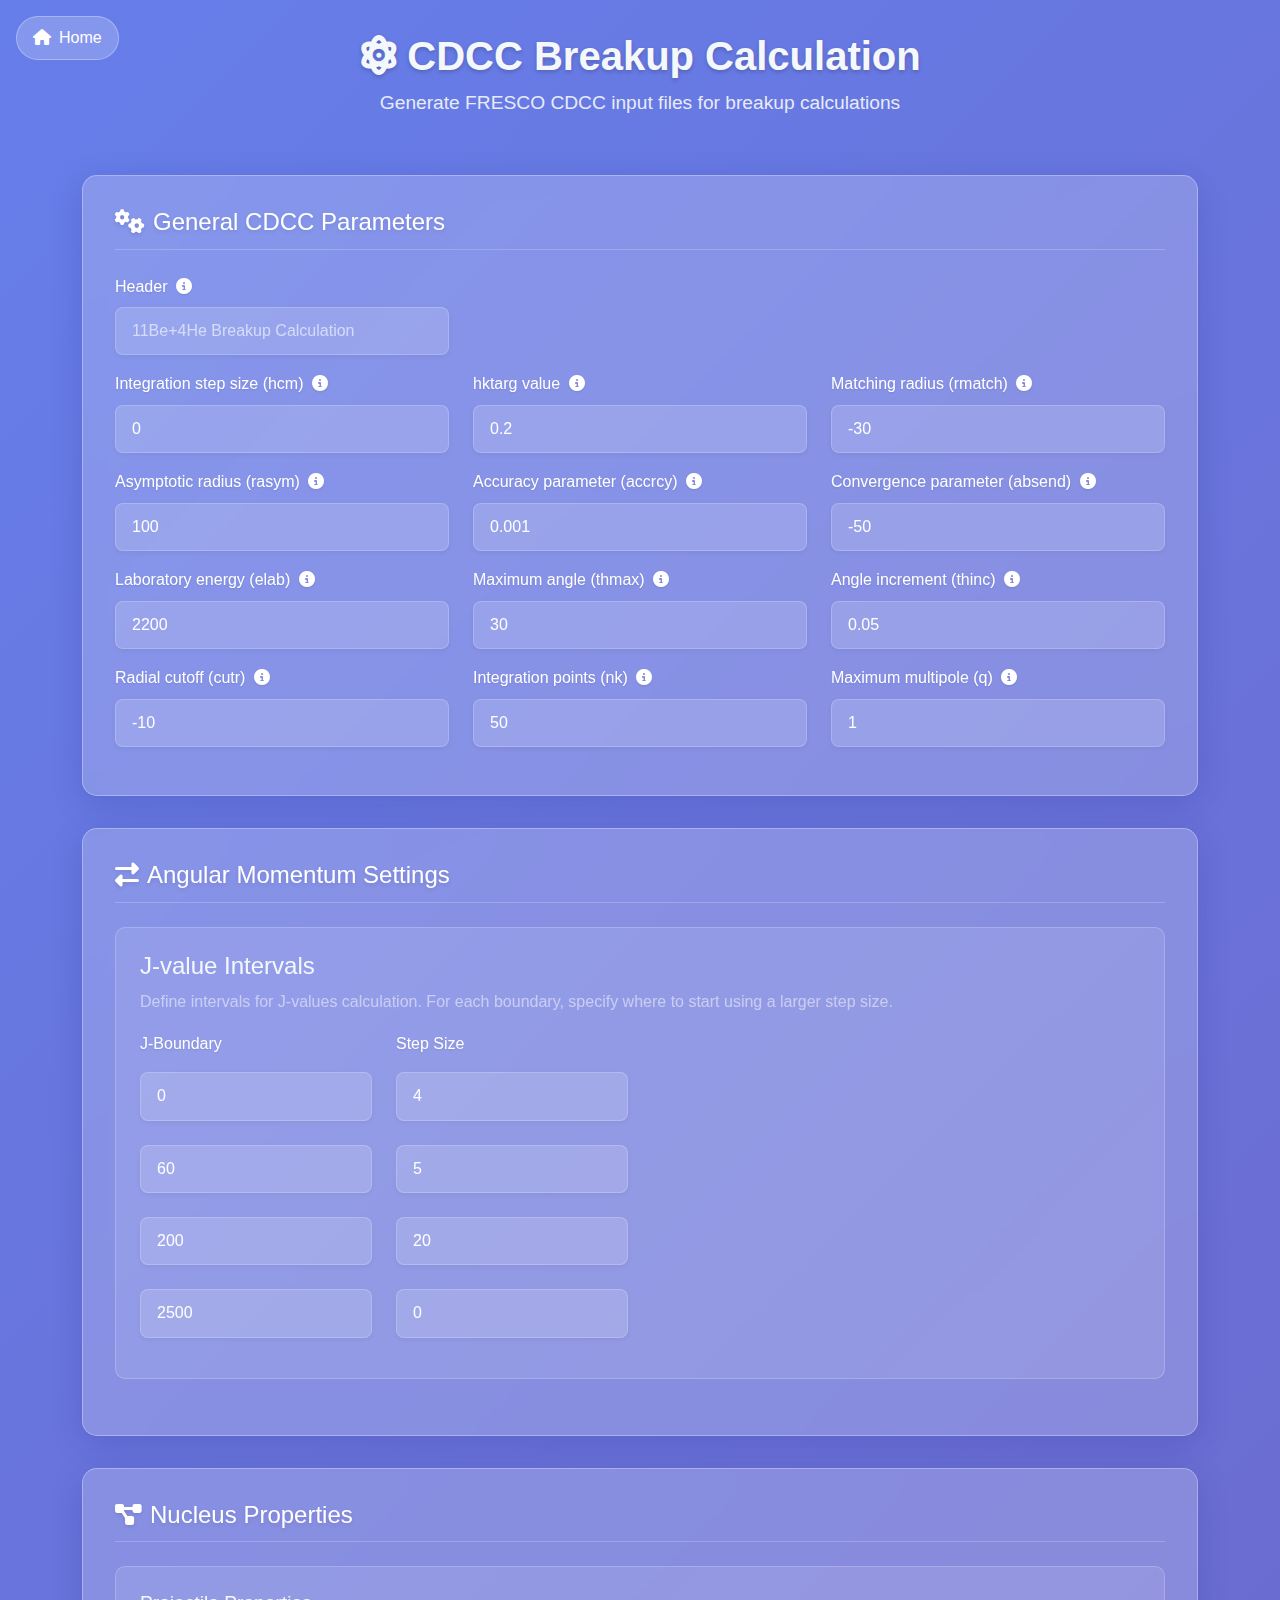
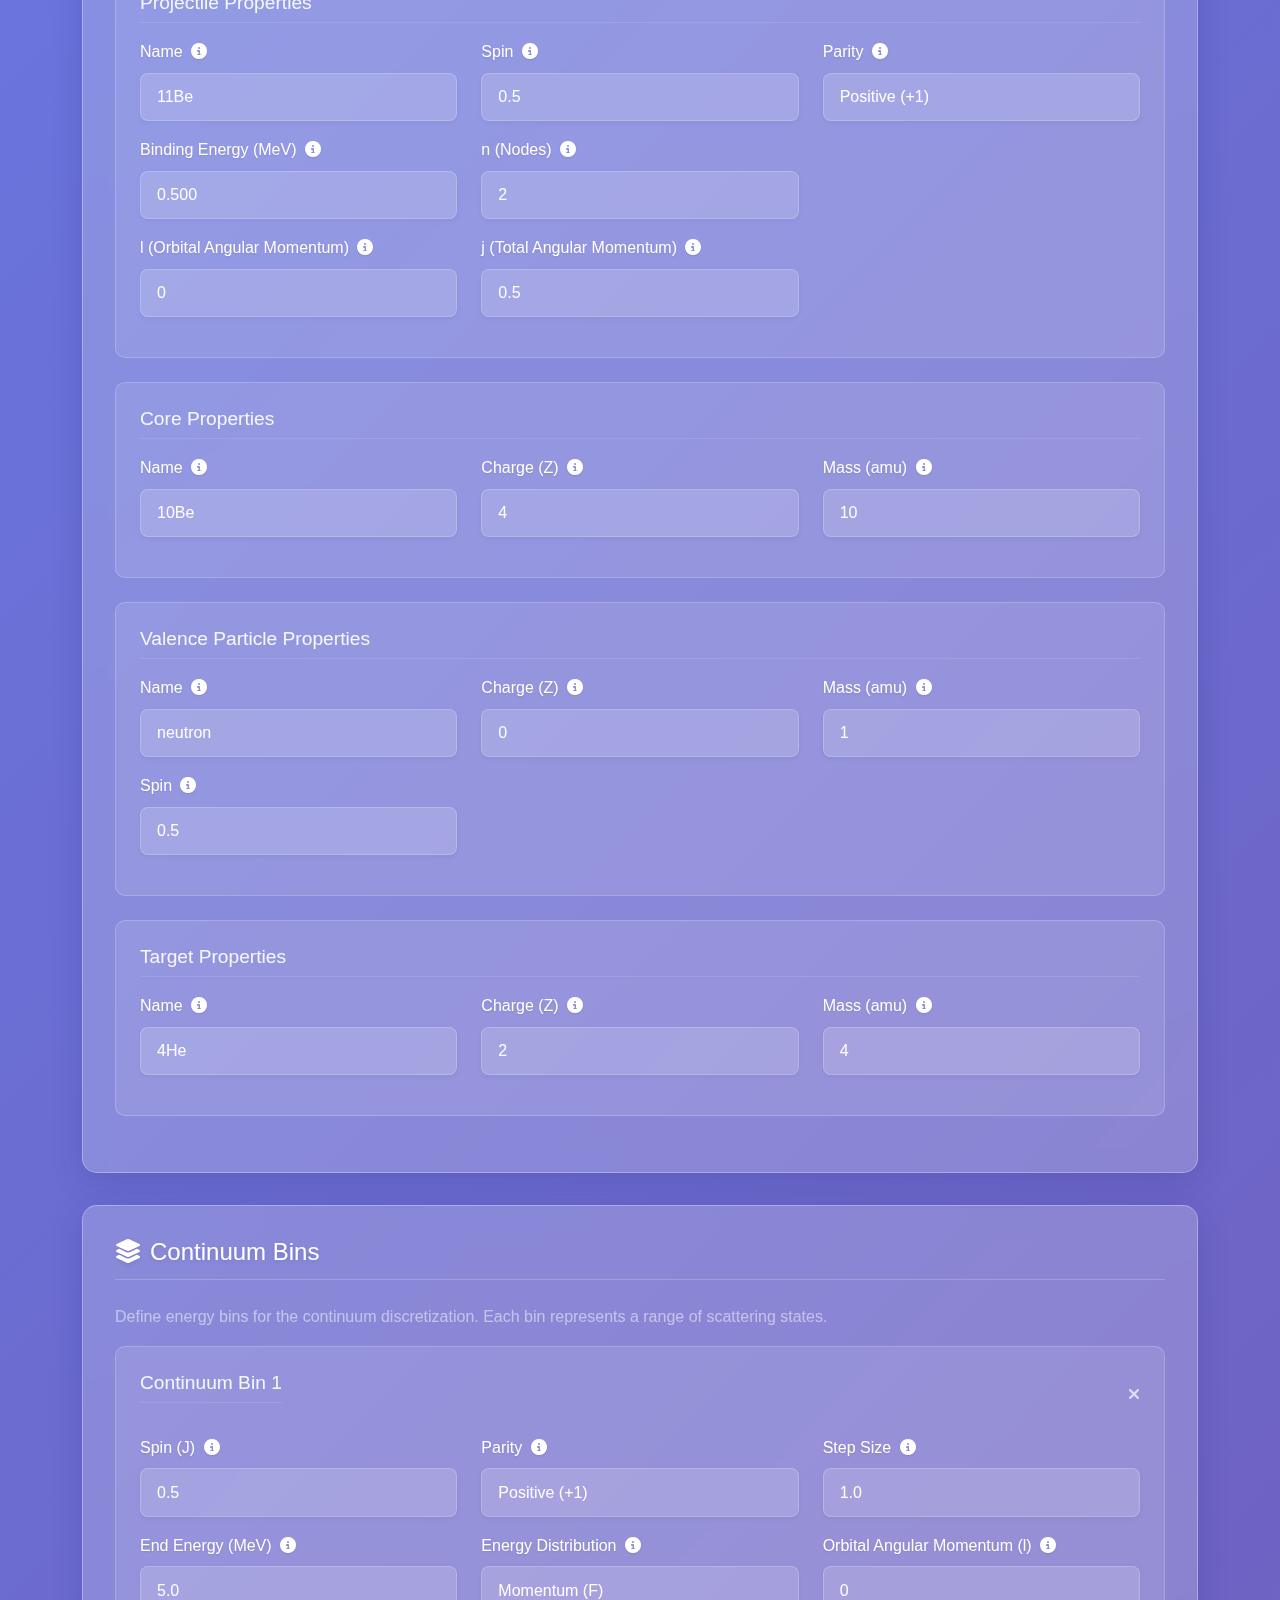
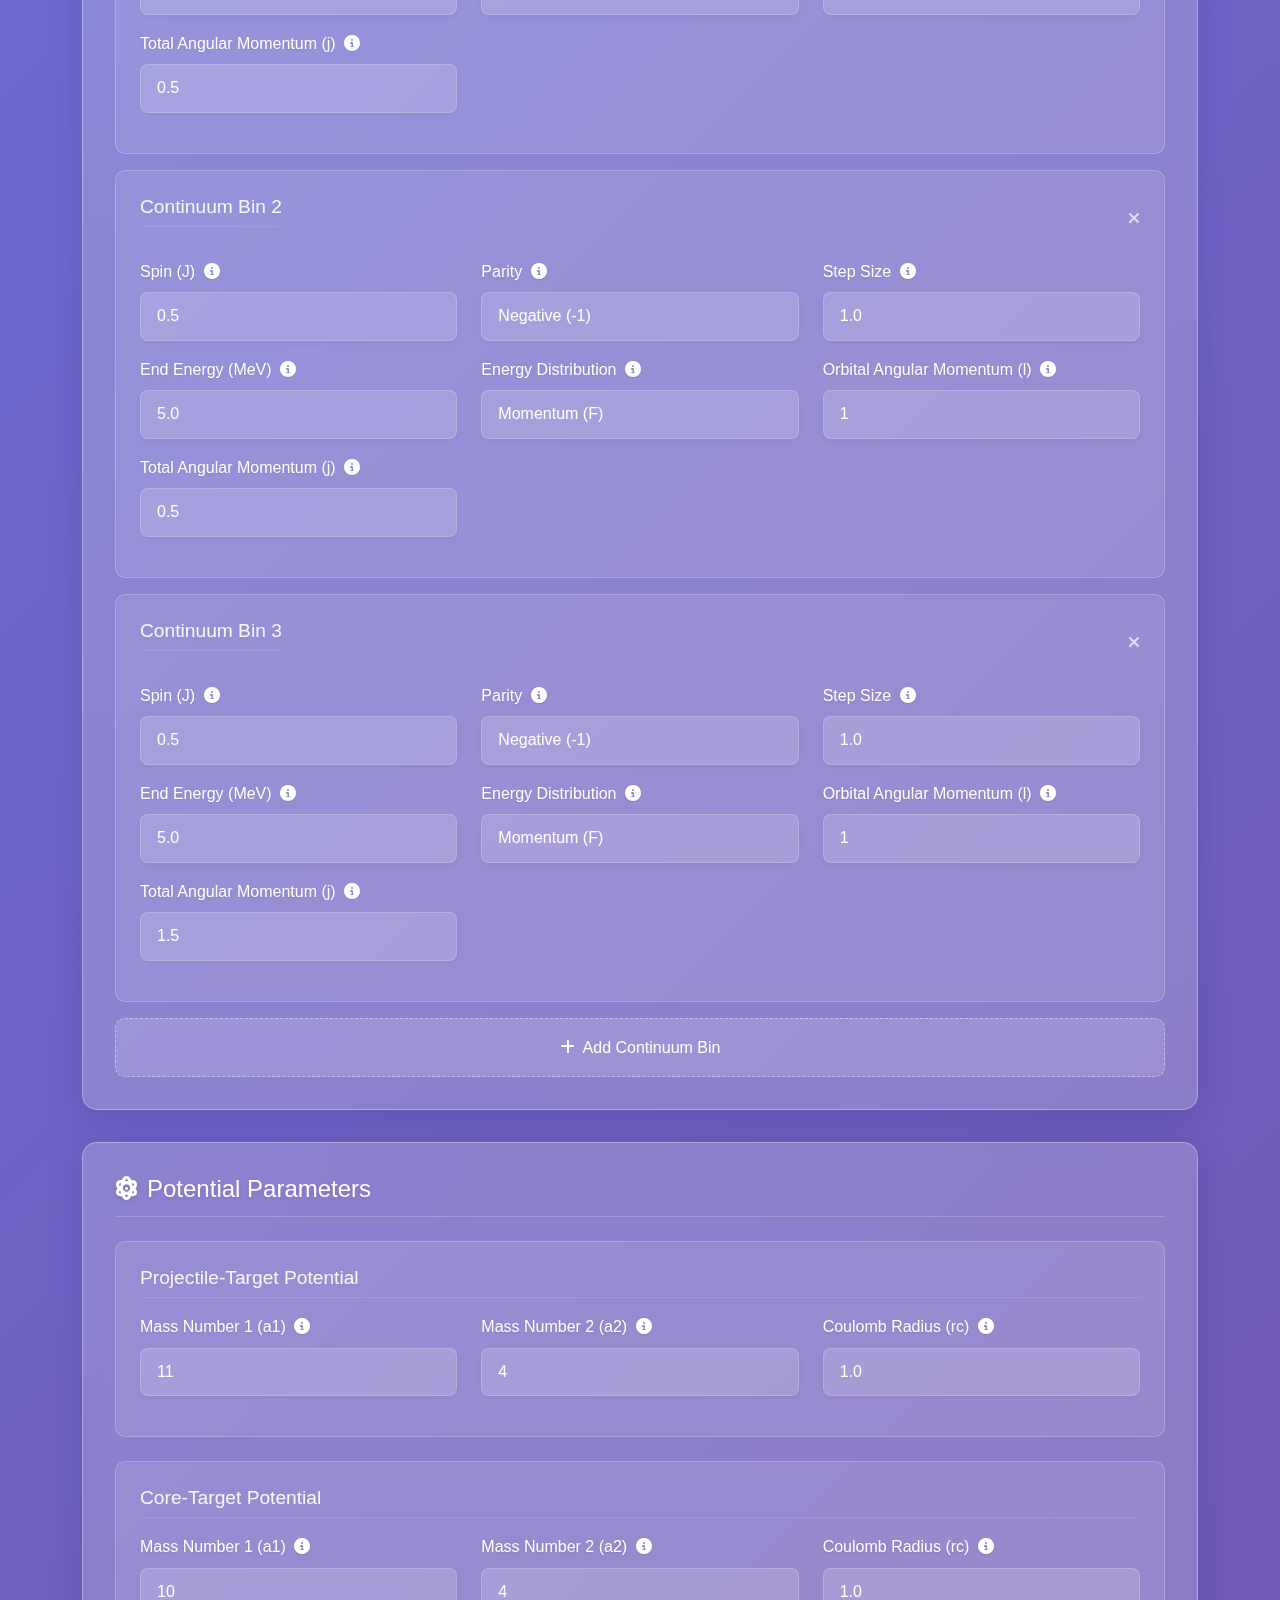
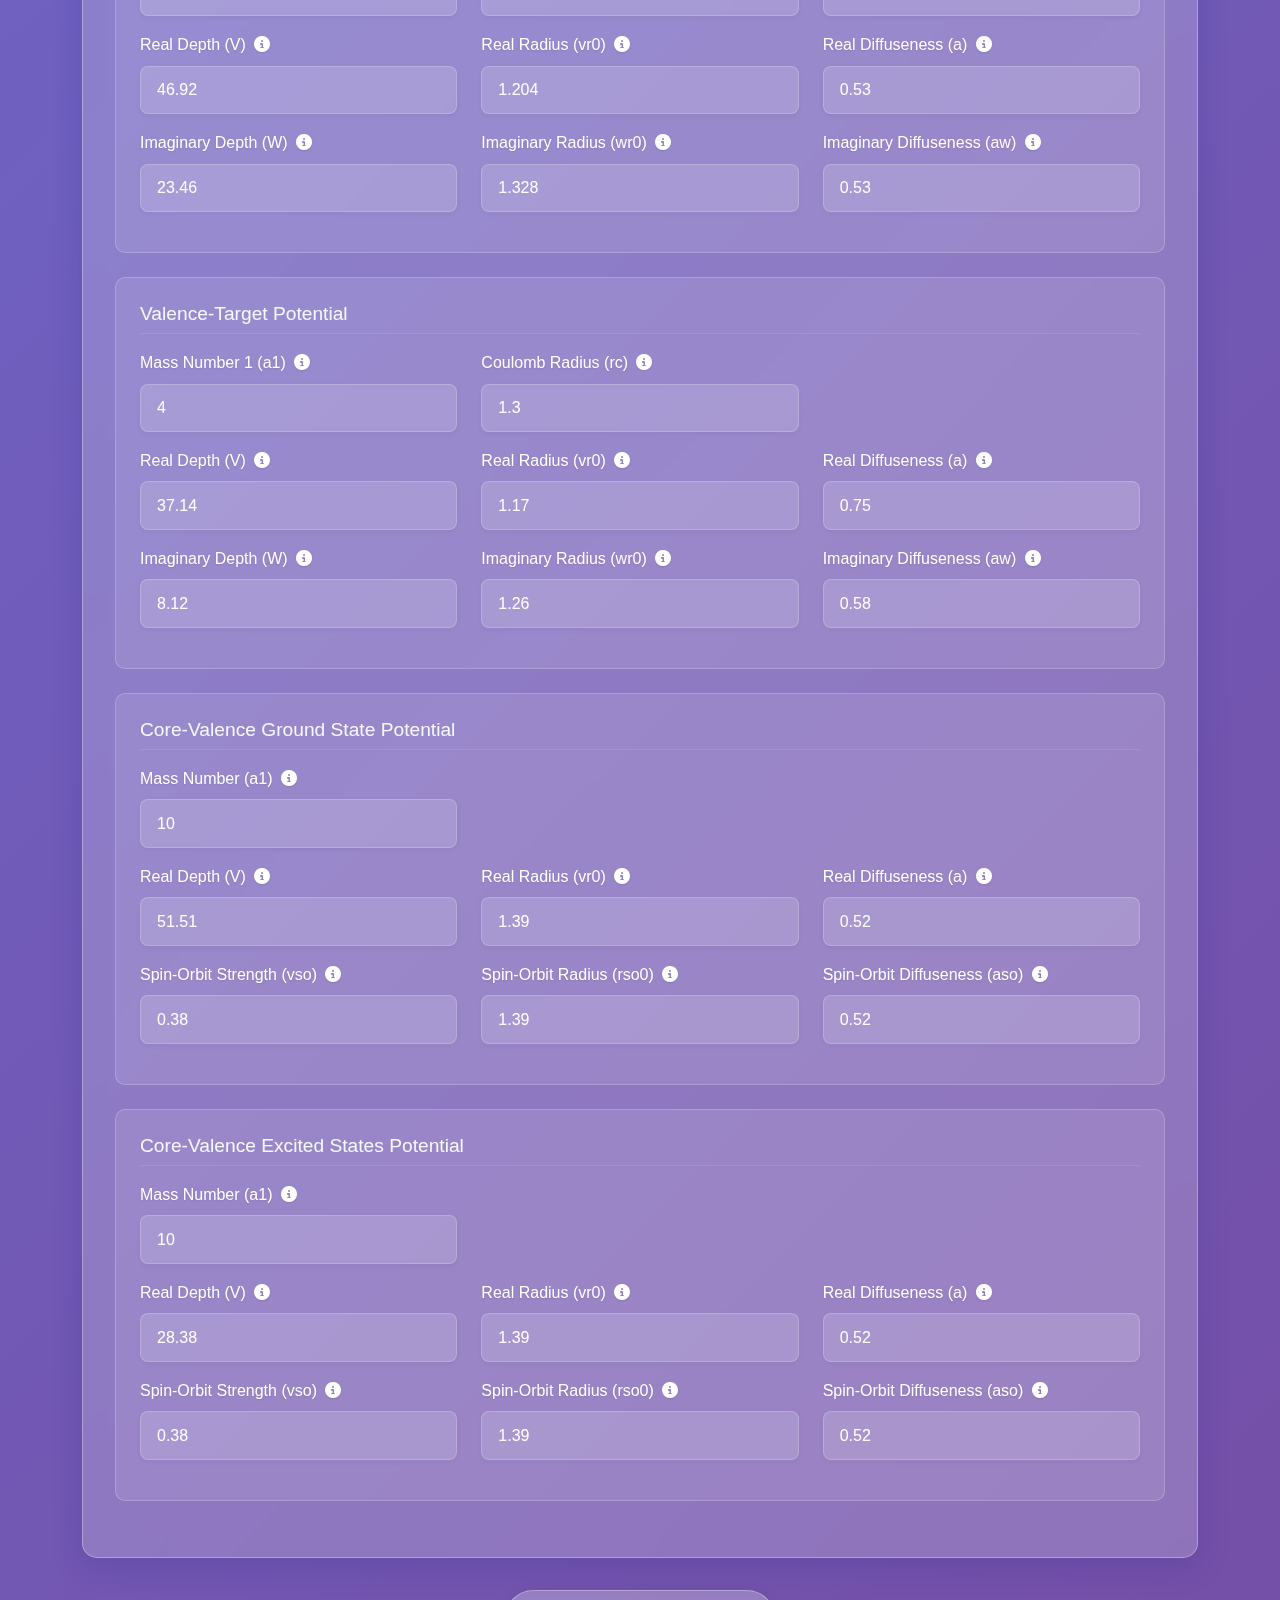
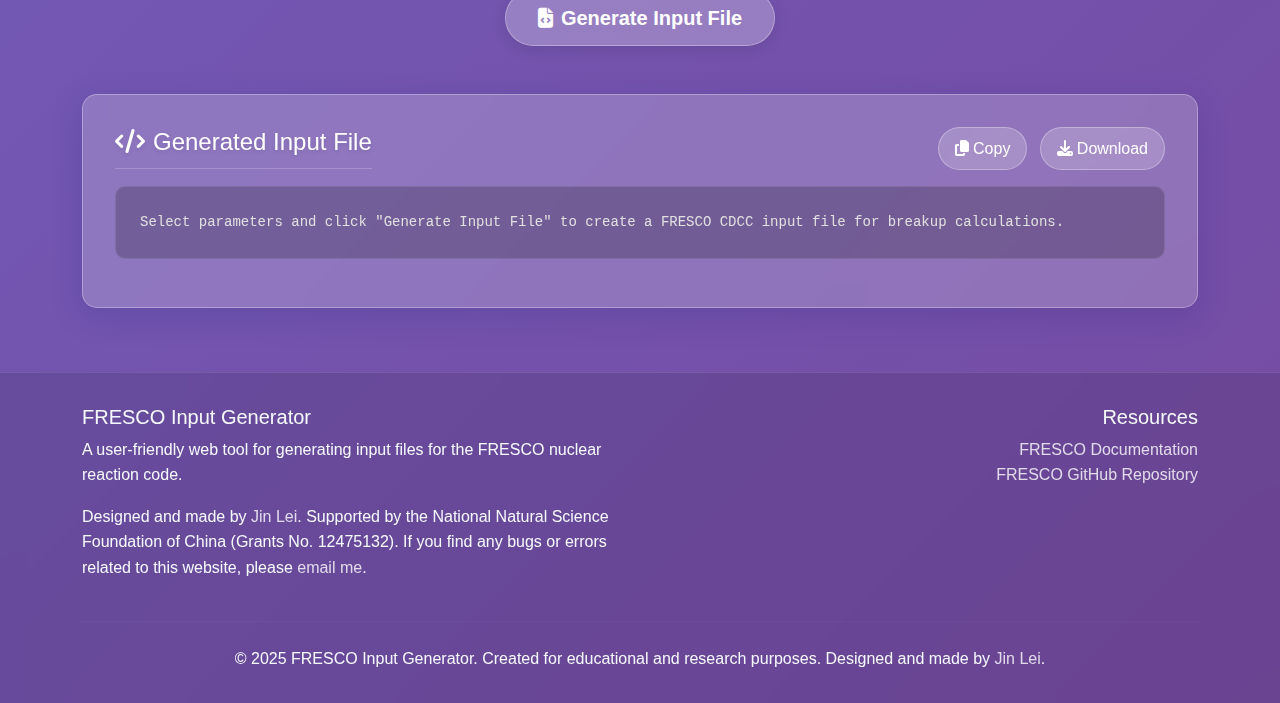
==== commit cfe6c768: "update" ====
--- a/breakup.html
+++ b/breakup.html
@@ -1184,19 +1184,20 @@
             <div class="row">
                 <div class="col-md-6">
                     <h5>FRESCO Input Generator</h5>
-                    <p>A user-friendly web tool for generating input files for the FRESCO nuclear reaction code.</p>
+                    <p>A user-friendly web tool for generating input files for the FRESCO nuclear reaction code. </p>
+                    <p>Designed and made by <a href="http://jinlei.fewbody.com/">Jin Lei</a>. Supported by the National Natural Science Foundation of China (Grants No. 12475132). If you find any bugs or errors related to this website, please <a href="mailto:jinl@tongji.edu.cn">email me</a>.</p>
                 </div>
                 <div class="col-md-6 text-md-end">
                     <h5>Resources</h5>
                     <ul class="list-unstyled">
-                        <li><a href="#" target="_blank">FRESCO Documentation</a></li>
-                        <li><a href="https://github.com/LLNL/Frescox" target="_blank">FRESCO GitHub Repository</a></li>
+                        <li><a href="fresco.pdf" target="_blank">FRESCO Documentation</a></li>
+                        <li><a href="https://github.com/I-Thompson/fresco" target="_blank">FRESCO GitHub Repository</a></li>
                     </ul>
                 </div>
             </div>
             <hr class="my-4" style="border-color: rgba(255, 255, 255, 0.1);">
             <div class="text-center">
-                <p class="mb-0">© 2025 FRESCO Input Generator. Created for educational and research purposes.</p>
+                <p class="mb-0">© 2025 FRESCO Input Generator. Created for educational and research purposes. Designed and made by <a href="http://jinlei.fewbody.com/">Jin Lei</a>.</p>
             </div>
         </div>
     </footer>
